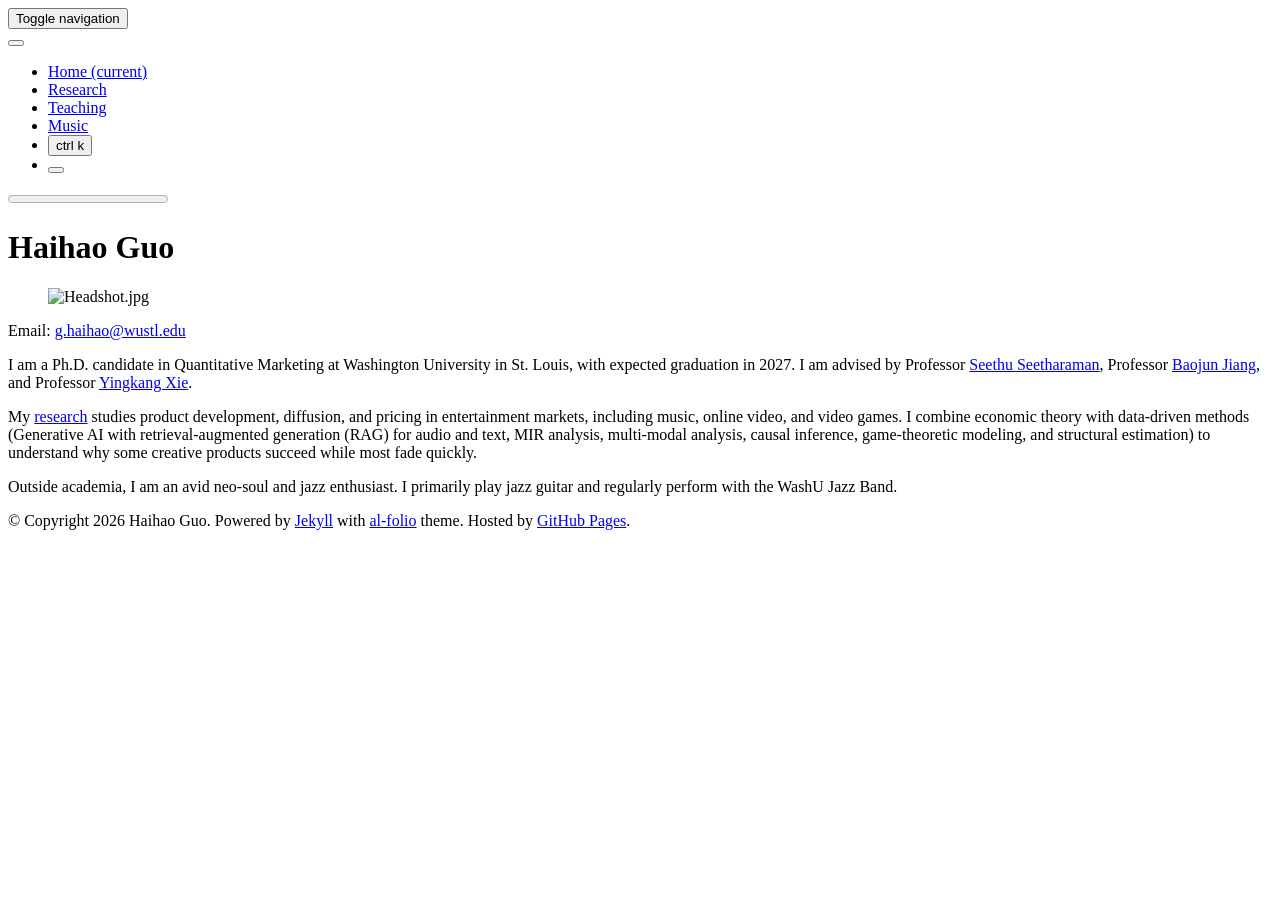
==== index.html @ e0a1bf44 "Deploying to gh-pages from @ guohaihao/guohaihao.github.io@c779a5cbac341d7178c8557d326492c6a7068e05 " ====
<!DOCTYPE html> <html lang="en"> <head> <meta http-equiv="Content-Type" content="text/html; charset=UTF-8"> <meta charset="utf-8"> <meta name="viewport" content="width=device-width, initial-scale=1, shrink-to-fit=no"> <meta http-equiv="X-UA-Compatible" content="IE=edge"> <title> Haihao Guo </title> <meta name="author" content="Haihao Guo"> <meta name="description" content="A simple, whitespace theme for academics. Based on [*folio](https://github.com/bogoli/-folio) design. "> <meta name="keywords" content="jekyll, jekyll-theme, academic-website, portfolio-website"> <meta http-equiv="Content-Security-Policy" content="default-src 'self'; script-src 'self' 'unsafe-inline' https:; style-src 'self' 'unsafe-inline' https:; img-src 'self' data: https:; font-src 'self' data: https:; media-src 'self' https:; frame-src 'self' https:; connect-src 'self' https:;"> <link rel="stylesheet" href="/assets/css/bootstrap.min.css?v=a4b3f509e79c54a512b890d73235ef04"> <link rel="stylesheet" href="https://cdn.jsdelivr.net/npm/mdbootstrap@4.20.0/css/mdb.min.css" integrity="sha256-jpjYvU3G3N6nrrBwXJoVEYI/0zw8htfFnhT9ljN3JJw=" crossorigin="anonymous"> <link defer rel="stylesheet" href="/assets/css/academicons.min.css?v=f0b7046b84e425c55f3463ac249818f5"> <link defer rel="stylesheet" href="/assets/css/scholar-icons.css?v=62b2ac103a88034e6882a5be5f3e2772"> <link defer rel="stylesheet" type="text/css" href="https://fonts.googleapis.com/css?family=Roboto:300,400,500,700|Roboto+Slab:100,300,400,500,700|Material+Icons&amp;display=swap"> <link defer rel="stylesheet" href="/assets/css/jekyll-pygments-themes-github.css?v=591dab5a4e56573bf4ef7fd332894c99" media="" id="highlight_theme_light"> <link rel="shortcut icon" href="data:image/svg+xml,&lt;svg%20xmlns=%22http://www.w3.org/2000/svg%22%20viewBox=%220%200%20100%20100%22&gt;&lt;text%20y=%22.9em%22%20font-size=%2290%22&gt;%F0%9F%A4%96&lt;/text&gt;&lt;/svg&gt;"> <link rel="stylesheet" href="/assets/css/main.css?v=d41d8cd98f00b204e9800998ecf8427e"> <link rel="canonical" href="https://hihowme.github.io/"> <script src="/assets/js/theme.js?v=a7d217dcb2197808b93e7d51e58e0f20"></script> <link defer rel="stylesheet" href="/assets/css/jekyll-pygments-themes-native.css?v=5847e5ed4a4568527aa6cfab446049ca" media="none" id="highlight_theme_dark"> <script>
    initTheme();
  </script> </head> <body class="fixed-top-nav "> <header> <nav id="navbar" class="navbar navbar-light navbar-expand-sm fixed-top" role="navigation"> <div class="container"> <button class="navbar-toggler collapsed ml-auto" type="button" data-toggle="collapse" data-target="#navbarNav" aria-controls="navbarNav" aria-expanded="false" aria-label="Toggle navigation"> <span class="sr-only">Toggle navigation</span> <span class="icon-bar top-bar"></span> <span class="icon-bar middle-bar"></span> <span class="icon-bar bottom-bar"></span> </button> <div class="d-sm-none ml-2"> <button class="light-toggle" title="Change theme" aria-label="Change theme"> <i class="fa-half-sun-moon light-toggle-system"></i> <i class="fa-solid fa-moon light-toggle-dark"></i> <i class="fa-solid fa-sun light-toggle-light"></i> </button> </div> <div class="collapse navbar-collapse text-right" id="navbarNav"> <ul class="navbar-nav ml-auto flex-nowrap"> <li class="nav-item active"> <a class="nav-link" href="/">Home <span class="sr-only">(current)</span> </a> </li> <li class="nav-item "> <a class="nav-link" href="/research/"> Research </a> </li> <li class="nav-item "> <a class="nav-link" href="/teaching/"> Teaching </a> </li> <li class="nav-item "> <a class="nav-link" href="/music/"> Music </a> </li> <li class="nav-item"> <button id="search-toggle" title="Search" onclick="openSearchModal()"> <span class="nav-link">ctrl k <i class="fa-solid fa-magnifying-glass"></i></span> </button> </li> <li class="toggle-container d-none d-sm-block"> <button class="light-toggle" title="Change theme" aria-label="Change theme"> <i class="fa-half-sun-moon light-toggle-system"></i> <i class="fa-solid fa-moon light-toggle-dark"></i> <i class="fa-solid fa-sun light-toggle-light"></i> </button> </li> </ul> </div> </div> </nav> <progress id="progress" value="0"> <div class="progress-container"> <span class="progress-bar"></span> </div> </progress> </header> <div class="container mt-5" role="main"> <div class="post"> <header class="post-header"> <h1 class="post-title"> <span class="font-weight-bold">Haihao Guo</span> </h1> <p class="desc"></p> </header> <article> <div class="profile float-right"> <figure> <picture> <source class="responsive-img-srcset" srcset="/assets/img/Headshot-480.webp 480w,/assets/img/Headshot-800.webp 800w,/assets/img/Headshot-1400.webp 1400w," type="image/webp" sizes="(min-width: 930px) 270.0px, (min-width: 576px) 30vw, 95vw"> <img src="/assets/img/Headshot.jpg?v=ca44d665d39e0c0f13cce71a1f8bf9c5" class="img-fluid z-depth-1 rounded" width="100%" height="auto" alt="Headshot.jpg" loading="eager" onerror="this.onerror=null; $('.responsive-img-srcset').remove();"> </source></picture> </figure> <div class="more-info"> <p>Email: <a href="mailto:g.haihao@wustl.edu">g.haihao@wustl.edu</a></p> </div> </div> <div class="clearfix"> <p>I am a Ph.D. candidate in Quantitative Marketing at Washington University in St. Louis, with expected graduation in 2027. I am advised by Professor <a href="https://olin.washu.edu/faculty/seethu-seetharaman" target="_blank" rel="noopener">Seethu Seetharaman</a>, Professor <a href="https://olin.washu.edu/faculty/baojun-jiang" target="_blank" rel="noopener">Baojun Jiang</a>, and Professor <a href="https://olin.washu.edu/faculty/yingkang-xie" target="_blank" rel="noopener">Yingkang Xie</a>.</p> <p>My <a href="/research/">research</a> studies product development, diffusion, and pricing in entertainment markets, including music, online video, and video games. I combine economic theory with data-driven methods (Generative AI with retrieval-augmented generation (RAG) for audio and text, MIR analysis, multi-modal analysis, causal inference, game-theoretic modeling, and structural estimation) to understand why some creative products succeed while most fade quickly.</p> <p>Outside academia, I am an avid neo-soul and jazz enthusiast. I primarily play jazz guitar and regularly perform with the WashU Jazz Band.</p> </div> </article> </div> </div> <footer class="fixed-bottom" role="contentinfo"> <div class="container mt-0"> © Copyright 2026 Haihao Guo. Powered by <a href="https://jekyllrb.com/" target="_blank" rel="external nofollow noopener">Jekyll</a> with <a href="https://github.com/alshedivat/al-folio" rel="external nofollow noopener" target="_blank">al-folio</a> theme. Hosted by <a href="https://pages.github.com/" target="_blank" rel="external nofollow noopener">GitHub Pages</a>. </div> </footer> <script src="https://cdn.jsdelivr.net/npm/jquery@3.6.0/dist/jquery.min.js" integrity="sha256-/xUj+3OJU5yExlq6GSYGSHk7tPXikynS7ogEvDej/m4=" crossorigin="anonymous"></script> <script src="/assets/js/bootstrap.bundle.min.js"></script> <script src="https://cdn.jsdelivr.net/npm/mdbootstrap@4.20.0/js/mdb.min.js" integrity="sha256-NdbiivsvWt7VYCt6hYNT3h/th9vSTL4EDWeGs5SN3DA=" crossorigin="anonymous"></script> <script defer src="https://cdn.jsdelivr.net/npm/masonry-layout@4.2.2/dist/masonry.pkgd.min.js" integrity="sha256-Nn1q/fx0H7SNLZMQ5Hw5JLaTRZp0yILA/FRexe19VdI=" crossorigin="anonymous"></script> <script defer src="https://cdn.jsdelivr.net/npm/imagesloaded@5.0.0/imagesloaded.pkgd.min.js" integrity="sha256-htrLFfZJ6v5udOG+3kNLINIKh2gvoKqwEhHYfTTMICc=" crossorigin="anonymous"></script> <script defer src="/assets/js/masonry.js?v=a0db7e5d5c70cc3252b3138b0c91dcaf" type="text/javascript"></script> <script defer src="https://cdn.jsdelivr.net/npm/medium-zoom@1.1.0/dist/medium-zoom.min.js" integrity="sha256-ZgMyDAIYDYGxbcpJcfUnYwNevG/xi9OHKaR/8GK+jWc=" crossorigin="anonymous"></script> <script defer src="/assets/js/zoom.js?v=85ddb88934d28b74e78031fd54cf8308"></script> <script src="/assets/js/no_defer.js?v=2781658a0a2b13ed609542042a859126"></script> <script defer src="/assets/js/common.js?v=c15de51d4bb57887caa2c21988d97279"></script> <script defer src="/assets/js/copy_code.js?v=c8a01c11a92744d44b093fc3bda915df" type="text/javascript"></script> <script defer src="/assets/js/jupyter_new_tab.js?v=d9f17b6adc2311cbabd747f4538bb15f"></script> <script async src="https://d1bxh8uas1mnw7.cloudfront.net/assets/embed.js"></script> <script async src="https://badge.dimensions.ai/badge.js"></script> <script defer type="text/javascript" id="MathJax-script" src="https://cdn.jsdelivr.net/npm/mathjax@3.2.2/es5/tex-mml-chtml.js" integrity="sha256-MASABpB4tYktI2Oitl4t+78w/lyA+D7b/s9GEP0JOGI=" crossorigin="anonymous"></script> <script src="/assets/js/mathjax-setup.js?v=a5bb4e6a542c546dd929b24b8b236dfd"></script> <script defer src="https://cdnjs.cloudflare.com/polyfill/v3/polyfill.min.js?features=es6" crossorigin="anonymous"></script> <script defer src="/assets/js/progress-bar.js?v=2f30e0e6801ea8f5036fa66e1ab0a71a" type="text/javascript"></script> <script src="/assets/js/vanilla-back-to-top.min.js?v=f40d453793ff4f64e238e420181a1d17"></script> <script>
    addBackToTop();
  </script> <script type="module" src="/assets/js/search/ninja-keys.min.js?v=a3446f084dcaecc5f75aa1757d087dcf"></script> <ninja-keys hidebreadcrumbs noautoloadmdicons placeholder="Type to start searching"></ninja-keys> <script src="/assets/js/search-setup.js?v=6c304f7b1992d4b60f7a07956e52f04a"></script> <script src="/assets/js/search-data.js"></script> <script src="/assets/js/shortcut-key.js?v=ccc841c459bfc0e64c1c2b5acd10df02"></script> </body> </html>
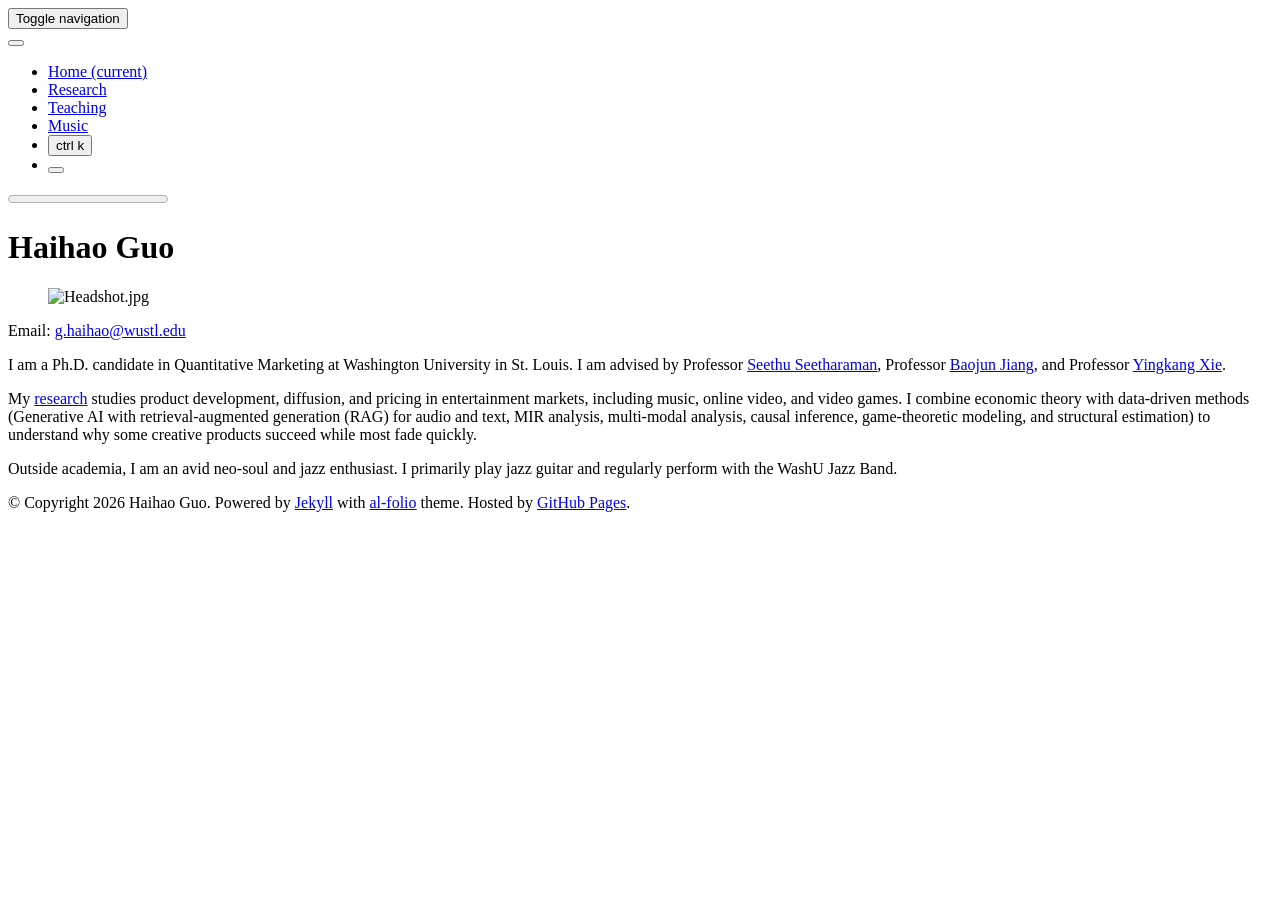
==== commit 6a7848b1: "Deploying to gh-pages from @ guohaihao/guohaihao.github.io@98046c2ab4fcd691c7fff31b2f4754f116d4ae67 " ====
--- a/index.html
+++ b/index.html
@@ -1,5 +1,5 @@
 <!DOCTYPE html> <html lang="en"> <head> <meta http-equiv="Content-Type" content="text/html; charset=UTF-8"> <meta charset="utf-8"> <meta name="viewport" content="width=device-width, initial-scale=1, shrink-to-fit=no"> <meta http-equiv="X-UA-Compatible" content="IE=edge"> <title> Haihao Guo </title> <meta name="author" content="Haihao Guo"> <meta name="description" content="A simple, whitespace theme for academics. Based on [*folio](https://github.com/bogoli/-folio) design. "> <meta name="keywords" content="jekyll, jekyll-theme, academic-website, portfolio-website"> <meta http-equiv="Content-Security-Policy" content="default-src 'self'; script-src 'self' 'unsafe-inline' https:; style-src 'self' 'unsafe-inline' https:; img-src 'self' data: https:; font-src 'self' data: https:; media-src 'self' https:; frame-src 'self' https:; connect-src 'self' https:;"> <link rel="stylesheet" href="/assets/css/bootstrap.min.css?v=a4b3f509e79c54a512b890d73235ef04"> <link rel="stylesheet" href="https://cdn.jsdelivr.net/npm/mdbootstrap@4.20.0/css/mdb.min.css" integrity="sha256-jpjYvU3G3N6nrrBwXJoVEYI/0zw8htfFnhT9ljN3JJw=" crossorigin="anonymous"> <link defer rel="stylesheet" href="/assets/css/academicons.min.css?v=f0b7046b84e425c55f3463ac249818f5"> <link defer rel="stylesheet" href="/assets/css/scholar-icons.css?v=62b2ac103a88034e6882a5be5f3e2772"> <link defer rel="stylesheet" type="text/css" href="https://fonts.googleapis.com/css?family=Roboto:300,400,500,700|Roboto+Slab:100,300,400,500,700|Material+Icons&amp;display=swap"> <link defer rel="stylesheet" href="/assets/css/jekyll-pygments-themes-github.css?v=591dab5a4e56573bf4ef7fd332894c99" media="" id="highlight_theme_light"> <link rel="shortcut icon" href="data:image/svg+xml,&lt;svg%20xmlns=%22http://www.w3.org/2000/svg%22%20viewBox=%220%200%20100%20100%22&gt;&lt;text%20y=%22.9em%22%20font-size=%2290%22&gt;%F0%9F%A4%96&lt;/text&gt;&lt;/svg&gt;"> <link rel="stylesheet" href="/assets/css/main.css?v=d41d8cd98f00b204e9800998ecf8427e"> <link rel="canonical" href="https://hihowme.github.io/"> <script src="/assets/js/theme.js?v=a7d217dcb2197808b93e7d51e58e0f20"></script> <link defer rel="stylesheet" href="/assets/css/jekyll-pygments-themes-native.css?v=5847e5ed4a4568527aa6cfab446049ca" media="none" id="highlight_theme_dark"> <script>
     initTheme();
-  </script> </head> <body class="fixed-top-nav "> <header> <nav id="navbar" class="navbar navbar-light navbar-expand-sm fixed-top" role="navigation"> <div class="container"> <button class="navbar-toggler collapsed ml-auto" type="button" data-toggle="collapse" data-target="#navbarNav" aria-controls="navbarNav" aria-expanded="false" aria-label="Toggle navigation"> <span class="sr-only">Toggle navigation</span> <span class="icon-bar top-bar"></span> <span class="icon-bar middle-bar"></span> <span class="icon-bar bottom-bar"></span> </button> <div class="d-sm-none ml-2"> <button class="light-toggle" title="Change theme" aria-label="Change theme"> <i class="fa-half-sun-moon light-toggle-system"></i> <i class="fa-solid fa-moon light-toggle-dark"></i> <i class="fa-solid fa-sun light-toggle-light"></i> </button> </div> <div class="collapse navbar-collapse text-right" id="navbarNav"> <ul class="navbar-nav ml-auto flex-nowrap"> <li class="nav-item active"> <a class="nav-link" href="/">Home <span class="sr-only">(current)</span> </a> </li> <li class="nav-item "> <a class="nav-link" href="/research/"> Research </a> </li> <li class="nav-item "> <a class="nav-link" href="/teaching/"> Teaching </a> </li> <li class="nav-item "> <a class="nav-link" href="/music/"> Music </a> </li> <li class="nav-item"> <button id="search-toggle" title="Search" onclick="openSearchModal()"> <span class="nav-link">ctrl k <i class="fa-solid fa-magnifying-glass"></i></span> </button> </li> <li class="toggle-container d-none d-sm-block"> <button class="light-toggle" title="Change theme" aria-label="Change theme"> <i class="fa-half-sun-moon light-toggle-system"></i> <i class="fa-solid fa-moon light-toggle-dark"></i> <i class="fa-solid fa-sun light-toggle-light"></i> </button> </li> </ul> </div> </div> </nav> <progress id="progress" value="0"> <div class="progress-container"> <span class="progress-bar"></span> </div> </progress> </header> <div class="container mt-5" role="main"> <div class="post"> <header class="post-header"> <h1 class="post-title"> <span class="font-weight-bold">Haihao Guo</span> </h1> <p class="desc"></p> </header> <article> <div class="profile float-right"> <figure> <picture> <source class="responsive-img-srcset" srcset="/assets/img/Headshot-480.webp 480w,/assets/img/Headshot-800.webp 800w,/assets/img/Headshot-1400.webp 1400w," type="image/webp" sizes="(min-width: 930px) 270.0px, (min-width: 576px) 30vw, 95vw"> <img src="/assets/img/Headshot.jpg?v=ca44d665d39e0c0f13cce71a1f8bf9c5" class="img-fluid z-depth-1 rounded" width="100%" height="auto" alt="Headshot.jpg" loading="eager" onerror="this.onerror=null; $('.responsive-img-srcset').remove();"> </source></picture> </figure> <div class="more-info"> <p>Email: <a href="mailto:g.haihao@wustl.edu">g.haihao@wustl.edu</a></p> </div> </div> <div class="clearfix"> <p>I am a Ph.D. candidate in Quantitative Marketing at Washington University in St. Louis, with expected graduation in 2027. I am advised by Professor <a href="https://olin.washu.edu/faculty/seethu-seetharaman" target="_blank" rel="noopener">Seethu Seetharaman</a>, Professor <a href="https://olin.washu.edu/faculty/baojun-jiang" target="_blank" rel="noopener">Baojun Jiang</a>, and Professor <a href="https://olin.washu.edu/faculty/yingkang-xie" target="_blank" rel="noopener">Yingkang Xie</a>.</p> <p>My <a href="/research/">research</a> studies product development, diffusion, and pricing in entertainment markets, including music, online video, and video games. I combine economic theory with data-driven methods (Generative AI with retrieval-augmented generation (RAG) for audio and text, MIR analysis, multi-modal analysis, causal inference, game-theoretic modeling, and structural estimation) to understand why some creative products succeed while most fade quickly.</p> <p>Outside academia, I am an avid neo-soul and jazz enthusiast. I primarily play jazz guitar and regularly perform with the WashU Jazz Band.</p> </div> </article> </div> </div> <footer class="fixed-bottom" role="contentinfo"> <div class="container mt-0"> © Copyright 2026 Haihao Guo. Powered by <a href="https://jekyllrb.com/" target="_blank" rel="external nofollow noopener">Jekyll</a> with <a href="https://github.com/alshedivat/al-folio" rel="external nofollow noopener" target="_blank">al-folio</a> theme. Hosted by <a href="https://pages.github.com/" target="_blank" rel="external nofollow noopener">GitHub Pages</a>. </div> </footer> <script src="https://cdn.jsdelivr.net/npm/jquery@3.6.0/dist/jquery.min.js" integrity="sha256-/xUj+3OJU5yExlq6GSYGSHk7tPXikynS7ogEvDej/m4=" crossorigin="anonymous"></script> <script src="/assets/js/bootstrap.bundle.min.js"></script> <script src="https://cdn.jsdelivr.net/npm/mdbootstrap@4.20.0/js/mdb.min.js" integrity="sha256-NdbiivsvWt7VYCt6hYNT3h/th9vSTL4EDWeGs5SN3DA=" crossorigin="anonymous"></script> <script defer src="https://cdn.jsdelivr.net/npm/masonry-layout@4.2.2/dist/masonry.pkgd.min.js" integrity="sha256-Nn1q/fx0H7SNLZMQ5Hw5JLaTRZp0yILA/FRexe19VdI=" crossorigin="anonymous"></script> <script defer src="https://cdn.jsdelivr.net/npm/imagesloaded@5.0.0/imagesloaded.pkgd.min.js" integrity="sha256-htrLFfZJ6v5udOG+3kNLINIKh2gvoKqwEhHYfTTMICc=" crossorigin="anonymous"></script> <script defer src="/assets/js/masonry.js?v=a0db7e5d5c70cc3252b3138b0c91dcaf" type="text/javascript"></script> <script defer src="https://cdn.jsdelivr.net/npm/medium-zoom@1.1.0/dist/medium-zoom.min.js" integrity="sha256-ZgMyDAIYDYGxbcpJcfUnYwNevG/xi9OHKaR/8GK+jWc=" crossorigin="anonymous"></script> <script defer src="/assets/js/zoom.js?v=85ddb88934d28b74e78031fd54cf8308"></script> <script src="/assets/js/no_defer.js?v=2781658a0a2b13ed609542042a859126"></script> <script defer src="/assets/js/common.js?v=c15de51d4bb57887caa2c21988d97279"></script> <script defer src="/assets/js/copy_code.js?v=c8a01c11a92744d44b093fc3bda915df" type="text/javascript"></script> <script defer src="/assets/js/jupyter_new_tab.js?v=d9f17b6adc2311cbabd747f4538bb15f"></script> <script async src="https://d1bxh8uas1mnw7.cloudfront.net/assets/embed.js"></script> <script async src="https://badge.dimensions.ai/badge.js"></script> <script defer type="text/javascript" id="MathJax-script" src="https://cdn.jsdelivr.net/npm/mathjax@3.2.2/es5/tex-mml-chtml.js" integrity="sha256-MASABpB4tYktI2Oitl4t+78w/lyA+D7b/s9GEP0JOGI=" crossorigin="anonymous"></script> <script src="/assets/js/mathjax-setup.js?v=a5bb4e6a542c546dd929b24b8b236dfd"></script> <script defer src="https://cdnjs.cloudflare.com/polyfill/v3/polyfill.min.js?features=es6" crossorigin="anonymous"></script> <script defer src="/assets/js/progress-bar.js?v=2f30e0e6801ea8f5036fa66e1ab0a71a" type="text/javascript"></script> <script src="/assets/js/vanilla-back-to-top.min.js?v=f40d453793ff4f64e238e420181a1d17"></script> <script>
+  </script> </head> <body class="fixed-top-nav "> <header> <nav id="navbar" class="navbar navbar-light navbar-expand-sm fixed-top" role="navigation"> <div class="container"> <button class="navbar-toggler collapsed ml-auto" type="button" data-toggle="collapse" data-target="#navbarNav" aria-controls="navbarNav" aria-expanded="false" aria-label="Toggle navigation"> <span class="sr-only">Toggle navigation</span> <span class="icon-bar top-bar"></span> <span class="icon-bar middle-bar"></span> <span class="icon-bar bottom-bar"></span> </button> <div class="d-sm-none ml-2"> <button class="light-toggle" title="Change theme" aria-label="Change theme"> <i class="fa-half-sun-moon light-toggle-system"></i> <i class="fa-solid fa-moon light-toggle-dark"></i> <i class="fa-solid fa-sun light-toggle-light"></i> </button> </div> <div class="collapse navbar-collapse text-right" id="navbarNav"> <ul class="navbar-nav ml-auto flex-nowrap"> <li class="nav-item active"> <a class="nav-link" href="/">Home <span class="sr-only">(current)</span> </a> </li> <li class="nav-item "> <a class="nav-link" href="/research/"> Research </a> </li> <li class="nav-item "> <a class="nav-link" href="/teaching/"> Teaching </a> </li> <li class="nav-item "> <a class="nav-link" href="/music/"> Music </a> </li> <li class="nav-item"> <button id="search-toggle" title="Search" onclick="openSearchModal()"> <span class="nav-link">ctrl k <i class="fa-solid fa-magnifying-glass"></i></span> </button> </li> <li class="toggle-container d-none d-sm-block"> <button class="light-toggle" title="Change theme" aria-label="Change theme"> <i class="fa-half-sun-moon light-toggle-system"></i> <i class="fa-solid fa-moon light-toggle-dark"></i> <i class="fa-solid fa-sun light-toggle-light"></i> </button> </li> </ul> </div> </div> </nav> <progress id="progress" value="0"> <div class="progress-container"> <span class="progress-bar"></span> </div> </progress> </header> <div class="container mt-5" role="main"> <div class="post"> <header class="post-header"> <h1 class="post-title"> <span class="font-weight-bold">Haihao Guo</span> </h1> <p class="desc"></p> </header> <article> <div class="profile float-right"> <figure> <picture> <source class="responsive-img-srcset" srcset="/assets/img/Headshot-480.webp 480w,/assets/img/Headshot-800.webp 800w,/assets/img/Headshot-1400.webp 1400w," type="image/webp" sizes="(min-width: 930px) 270.0px, (min-width: 576px) 30vw, 95vw"> <img src="/assets/img/Headshot.jpg?v=ca44d665d39e0c0f13cce71a1f8bf9c5" class="img-fluid z-depth-1 rounded" width="100%" height="auto" alt="Headshot.jpg" loading="eager" onerror="this.onerror=null; $('.responsive-img-srcset').remove();"> </source></picture> </figure> <div class="more-info"> <p>Email: <a href="mailto:g.haihao@wustl.edu">g.haihao@wustl.edu</a></p> </div> </div> <div class="clearfix"> <p>I am a Ph.D. candidate in Quantitative Marketing at Washington University in St. Louis. I am advised by Professor <a href="https://olin.washu.edu/faculty/seethu-seetharaman" target="_blank" rel="noopener">Seethu Seetharaman</a>, Professor <a href="https://olin.washu.edu/faculty/baojun-jiang" target="_blank" rel="noopener">Baojun Jiang</a>, and Professor <a href="https://olin.washu.edu/faculty/yingkang-xie" target="_blank" rel="noopener">Yingkang Xie</a>.</p> <p>My <a href="/research/">research</a> studies product development, diffusion, and pricing in entertainment markets, including music, online video, and video games. I combine economic theory with data-driven methods (Generative AI with retrieval-augmented generation (RAG) for audio and text, MIR analysis, multi-modal analysis, causal inference, game-theoretic modeling, and structural estimation) to understand why some creative products succeed while most fade quickly.</p> <p>Outside academia, I am an avid neo-soul and jazz enthusiast. I primarily play jazz guitar and regularly perform with the WashU Jazz Band.</p> </div> </article> </div> </div> <footer class="fixed-bottom" role="contentinfo"> <div class="container mt-0"> © Copyright 2026 Haihao Guo. Powered by <a href="https://jekyllrb.com/" target="_blank" rel="external nofollow noopener">Jekyll</a> with <a href="https://github.com/alshedivat/al-folio" rel="external nofollow noopener" target="_blank">al-folio</a> theme. Hosted by <a href="https://pages.github.com/" target="_blank" rel="external nofollow noopener">GitHub Pages</a>. </div> </footer> <script src="https://cdn.jsdelivr.net/npm/jquery@3.6.0/dist/jquery.min.js" integrity="sha256-/xUj+3OJU5yExlq6GSYGSHk7tPXikynS7ogEvDej/m4=" crossorigin="anonymous"></script> <script src="/assets/js/bootstrap.bundle.min.js"></script> <script src="https://cdn.jsdelivr.net/npm/mdbootstrap@4.20.0/js/mdb.min.js" integrity="sha256-NdbiivsvWt7VYCt6hYNT3h/th9vSTL4EDWeGs5SN3DA=" crossorigin="anonymous"></script> <script defer src="https://cdn.jsdelivr.net/npm/masonry-layout@4.2.2/dist/masonry.pkgd.min.js" integrity="sha256-Nn1q/fx0H7SNLZMQ5Hw5JLaTRZp0yILA/FRexe19VdI=" crossorigin="anonymous"></script> <script defer src="https://cdn.jsdelivr.net/npm/imagesloaded@5.0.0/imagesloaded.pkgd.min.js" integrity="sha256-htrLFfZJ6v5udOG+3kNLINIKh2gvoKqwEhHYfTTMICc=" crossorigin="anonymous"></script> <script defer src="/assets/js/masonry.js?v=a0db7e5d5c70cc3252b3138b0c91dcaf" type="text/javascript"></script> <script defer src="https://cdn.jsdelivr.net/npm/medium-zoom@1.1.0/dist/medium-zoom.min.js" integrity="sha256-ZgMyDAIYDYGxbcpJcfUnYwNevG/xi9OHKaR/8GK+jWc=" crossorigin="anonymous"></script> <script defer src="/assets/js/zoom.js?v=85ddb88934d28b74e78031fd54cf8308"></script> <script src="/assets/js/no_defer.js?v=2781658a0a2b13ed609542042a859126"></script> <script defer src="/assets/js/common.js?v=c15de51d4bb57887caa2c21988d97279"></script> <script defer src="/assets/js/copy_code.js?v=c8a01c11a92744d44b093fc3bda915df" type="text/javascript"></script> <script defer src="/assets/js/jupyter_new_tab.js?v=d9f17b6adc2311cbabd747f4538bb15f"></script> <script async src="https://d1bxh8uas1mnw7.cloudfront.net/assets/embed.js"></script> <script async src="https://badge.dimensions.ai/badge.js"></script> <script defer type="text/javascript" id="MathJax-script" src="https://cdn.jsdelivr.net/npm/mathjax@3.2.2/es5/tex-mml-chtml.js" integrity="sha256-MASABpB4tYktI2Oitl4t+78w/lyA+D7b/s9GEP0JOGI=" crossorigin="anonymous"></script> <script src="/assets/js/mathjax-setup.js?v=a5bb4e6a542c546dd929b24b8b236dfd"></script> <script defer src="https://cdnjs.cloudflare.com/polyfill/v3/polyfill.min.js?features=es6" crossorigin="anonymous"></script> <script defer src="/assets/js/progress-bar.js?v=2f30e0e6801ea8f5036fa66e1ab0a71a" type="text/javascript"></script> <script src="/assets/js/vanilla-back-to-top.min.js?v=f40d453793ff4f64e238e420181a1d17"></script> <script>
     addBackToTop();
   </script> <script type="module" src="/assets/js/search/ninja-keys.min.js?v=a3446f084dcaecc5f75aa1757d087dcf"></script> <ninja-keys hidebreadcrumbs noautoloadmdicons placeholder="Type to start searching"></ninja-keys> <script src="/assets/js/search-setup.js?v=6c304f7b1992d4b60f7a07956e52f04a"></script> <script src="/assets/js/search-data.js"></script> <script src="/assets/js/shortcut-key.js?v=ccc841c459bfc0e64c1c2b5acd10df02"></script> </body> </html>
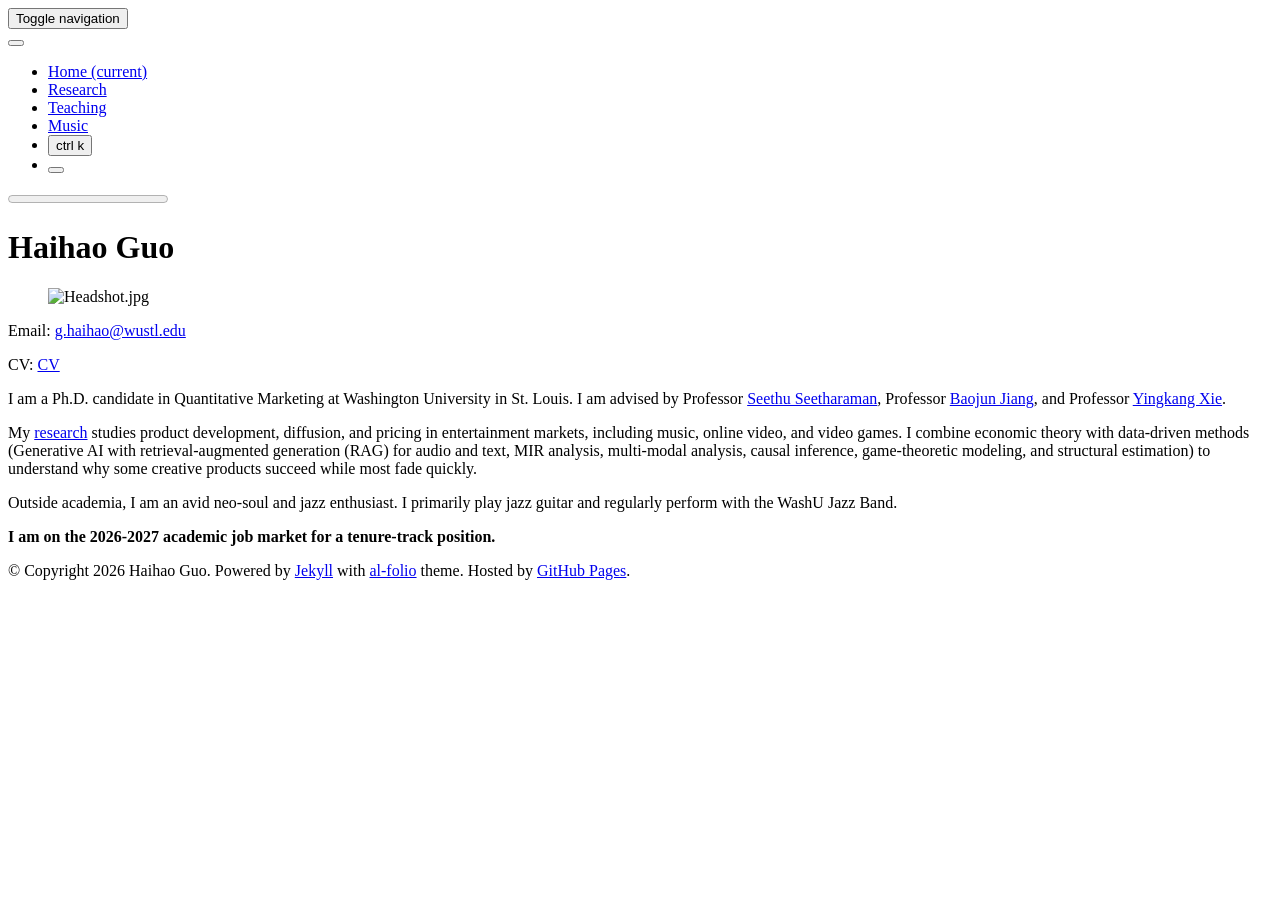
==== commit 8b4773be: "Deploying to gh-pages from @ guohaihao/guohaihao.github.io@3e292ca913aebbdde3612b37c193c11519bf58fc " ====
--- a/index.html
+++ b/index.html
@@ -1,5 +1,5 @@
 <!DOCTYPE html> <html lang="en"> <head> <meta http-equiv="Content-Type" content="text/html; charset=UTF-8"> <meta charset="utf-8"> <meta name="viewport" content="width=device-width, initial-scale=1, shrink-to-fit=no"> <meta http-equiv="X-UA-Compatible" content="IE=edge"> <title> Haihao Guo </title> <meta name="author" content="Haihao Guo"> <meta name="description" content="A simple, whitespace theme for academics. Based on [*folio](https://github.com/bogoli/-folio) design. "> <meta name="keywords" content="jekyll, jekyll-theme, academic-website, portfolio-website"> <meta http-equiv="Content-Security-Policy" content="default-src 'self'; script-src 'self' 'unsafe-inline' https:; style-src 'self' 'unsafe-inline' https:; img-src 'self' data: https:; font-src 'self' data: https:; media-src 'self' https:; frame-src 'self' https:; connect-src 'self' https:;"> <link rel="stylesheet" href="/assets/css/bootstrap.min.css?v=a4b3f509e79c54a512b890d73235ef04"> <link rel="stylesheet" href="https://cdn.jsdelivr.net/npm/mdbootstrap@4.20.0/css/mdb.min.css" integrity="sha256-jpjYvU3G3N6nrrBwXJoVEYI/0zw8htfFnhT9ljN3JJw=" crossorigin="anonymous"> <link defer rel="stylesheet" href="/assets/css/academicons.min.css?v=f0b7046b84e425c55f3463ac249818f5"> <link defer rel="stylesheet" href="/assets/css/scholar-icons.css?v=62b2ac103a88034e6882a5be5f3e2772"> <link defer rel="stylesheet" type="text/css" href="https://fonts.googleapis.com/css?family=Roboto:300,400,500,700|Roboto+Slab:100,300,400,500,700|Material+Icons&amp;display=swap"> <link defer rel="stylesheet" href="/assets/css/jekyll-pygments-themes-github.css?v=591dab5a4e56573bf4ef7fd332894c99" media="" id="highlight_theme_light"> <link rel="shortcut icon" href="data:image/svg+xml,&lt;svg%20xmlns=%22http://www.w3.org/2000/svg%22%20viewBox=%220%200%20100%20100%22&gt;&lt;text%20y=%22.9em%22%20font-size=%2290%22&gt;%F0%9F%A4%96&lt;/text&gt;&lt;/svg&gt;"> <link rel="stylesheet" href="/assets/css/main.css?v=d41d8cd98f00b204e9800998ecf8427e"> <link rel="canonical" href="https://hihowme.github.io/"> <script src="/assets/js/theme.js?v=a7d217dcb2197808b93e7d51e58e0f20"></script> <link defer rel="stylesheet" href="/assets/css/jekyll-pygments-themes-native.css?v=5847e5ed4a4568527aa6cfab446049ca" media="none" id="highlight_theme_dark"> <script>
     initTheme();
-  </script> </head> <body class="fixed-top-nav "> <header> <nav id="navbar" class="navbar navbar-light navbar-expand-sm fixed-top" role="navigation"> <div class="container"> <button class="navbar-toggler collapsed ml-auto" type="button" data-toggle="collapse" data-target="#navbarNav" aria-controls="navbarNav" aria-expanded="false" aria-label="Toggle navigation"> <span class="sr-only">Toggle navigation</span> <span class="icon-bar top-bar"></span> <span class="icon-bar middle-bar"></span> <span class="icon-bar bottom-bar"></span> </button> <div class="d-sm-none ml-2"> <button class="light-toggle" title="Change theme" aria-label="Change theme"> <i class="fa-half-sun-moon light-toggle-system"></i> <i class="fa-solid fa-moon light-toggle-dark"></i> <i class="fa-solid fa-sun light-toggle-light"></i> </button> </div> <div class="collapse navbar-collapse text-right" id="navbarNav"> <ul class="navbar-nav ml-auto flex-nowrap"> <li class="nav-item active"> <a class="nav-link" href="/">Home <span class="sr-only">(current)</span> </a> </li> <li class="nav-item "> <a class="nav-link" href="/research/"> Research </a> </li> <li class="nav-item "> <a class="nav-link" href="/teaching/"> Teaching </a> </li> <li class="nav-item "> <a class="nav-link" href="/music/"> Music </a> </li> <li class="nav-item"> <button id="search-toggle" title="Search" onclick="openSearchModal()"> <span class="nav-link">ctrl k <i class="fa-solid fa-magnifying-glass"></i></span> </button> </li> <li class="toggle-container d-none d-sm-block"> <button class="light-toggle" title="Change theme" aria-label="Change theme"> <i class="fa-half-sun-moon light-toggle-system"></i> <i class="fa-solid fa-moon light-toggle-dark"></i> <i class="fa-solid fa-sun light-toggle-light"></i> </button> </li> </ul> </div> </div> </nav> <progress id="progress" value="0"> <div class="progress-container"> <span class="progress-bar"></span> </div> </progress> </header> <div class="container mt-5" role="main"> <div class="post"> <header class="post-header"> <h1 class="post-title"> <span class="font-weight-bold">Haihao Guo</span> </h1> <p class="desc"></p> </header> <article> <div class="profile float-right"> <figure> <picture> <source class="responsive-img-srcset" srcset="/assets/img/Headshot-480.webp 480w,/assets/img/Headshot-800.webp 800w,/assets/img/Headshot-1400.webp 1400w," type="image/webp" sizes="(min-width: 930px) 270.0px, (min-width: 576px) 30vw, 95vw"> <img src="/assets/img/Headshot.jpg?v=ca44d665d39e0c0f13cce71a1f8bf9c5" class="img-fluid z-depth-1 rounded" width="100%" height="auto" alt="Headshot.jpg" loading="eager" onerror="this.onerror=null; $('.responsive-img-srcset').remove();"> </source></picture> </figure> <div class="more-info"> <p>Email: <a href="mailto:g.haihao@wustl.edu">g.haihao@wustl.edu</a></p> </div> </div> <div class="clearfix"> <p>I am a Ph.D. candidate in Quantitative Marketing at Washington University in St. Louis. I am advised by Professor <a href="https://olin.washu.edu/faculty/seethu-seetharaman" target="_blank" rel="noopener">Seethu Seetharaman</a>, Professor <a href="https://olin.washu.edu/faculty/baojun-jiang" target="_blank" rel="noopener">Baojun Jiang</a>, and Professor <a href="https://olin.washu.edu/faculty/yingkang-xie" target="_blank" rel="noopener">Yingkang Xie</a>.</p> <p>My <a href="/research/">research</a> studies product development, diffusion, and pricing in entertainment markets, including music, online video, and video games. I combine economic theory with data-driven methods (Generative AI with retrieval-augmented generation (RAG) for audio and text, MIR analysis, multi-modal analysis, causal inference, game-theoretic modeling, and structural estimation) to understand why some creative products succeed while most fade quickly.</p> <p>Outside academia, I am an avid neo-soul and jazz enthusiast. I primarily play jazz guitar and regularly perform with the WashU Jazz Band.</p> </div> </article> </div> </div> <footer class="fixed-bottom" role="contentinfo"> <div class="container mt-0"> © Copyright 2026 Haihao Guo. Powered by <a href="https://jekyllrb.com/" target="_blank" rel="external nofollow noopener">Jekyll</a> with <a href="https://github.com/alshedivat/al-folio" rel="external nofollow noopener" target="_blank">al-folio</a> theme. Hosted by <a href="https://pages.github.com/" target="_blank" rel="external nofollow noopener">GitHub Pages</a>. </div> </footer> <script src="https://cdn.jsdelivr.net/npm/jquery@3.6.0/dist/jquery.min.js" integrity="sha256-/xUj+3OJU5yExlq6GSYGSHk7tPXikynS7ogEvDej/m4=" crossorigin="anonymous"></script> <script src="/assets/js/bootstrap.bundle.min.js"></script> <script src="https://cdn.jsdelivr.net/npm/mdbootstrap@4.20.0/js/mdb.min.js" integrity="sha256-NdbiivsvWt7VYCt6hYNT3h/th9vSTL4EDWeGs5SN3DA=" crossorigin="anonymous"></script> <script defer src="https://cdn.jsdelivr.net/npm/masonry-layout@4.2.2/dist/masonry.pkgd.min.js" integrity="sha256-Nn1q/fx0H7SNLZMQ5Hw5JLaTRZp0yILA/FRexe19VdI=" crossorigin="anonymous"></script> <script defer src="https://cdn.jsdelivr.net/npm/imagesloaded@5.0.0/imagesloaded.pkgd.min.js" integrity="sha256-htrLFfZJ6v5udOG+3kNLINIKh2gvoKqwEhHYfTTMICc=" crossorigin="anonymous"></script> <script defer src="/assets/js/masonry.js?v=a0db7e5d5c70cc3252b3138b0c91dcaf" type="text/javascript"></script> <script defer src="https://cdn.jsdelivr.net/npm/medium-zoom@1.1.0/dist/medium-zoom.min.js" integrity="sha256-ZgMyDAIYDYGxbcpJcfUnYwNevG/xi9OHKaR/8GK+jWc=" crossorigin="anonymous"></script> <script defer src="/assets/js/zoom.js?v=85ddb88934d28b74e78031fd54cf8308"></script> <script src="/assets/js/no_defer.js?v=2781658a0a2b13ed609542042a859126"></script> <script defer src="/assets/js/common.js?v=c15de51d4bb57887caa2c21988d97279"></script> <script defer src="/assets/js/copy_code.js?v=c8a01c11a92744d44b093fc3bda915df" type="text/javascript"></script> <script defer src="/assets/js/jupyter_new_tab.js?v=d9f17b6adc2311cbabd747f4538bb15f"></script> <script async src="https://d1bxh8uas1mnw7.cloudfront.net/assets/embed.js"></script> <script async src="https://badge.dimensions.ai/badge.js"></script> <script defer type="text/javascript" id="MathJax-script" src="https://cdn.jsdelivr.net/npm/mathjax@3.2.2/es5/tex-mml-chtml.js" integrity="sha256-MASABpB4tYktI2Oitl4t+78w/lyA+D7b/s9GEP0JOGI=" crossorigin="anonymous"></script> <script src="/assets/js/mathjax-setup.js?v=a5bb4e6a542c546dd929b24b8b236dfd"></script> <script defer src="https://cdnjs.cloudflare.com/polyfill/v3/polyfill.min.js?features=es6" crossorigin="anonymous"></script> <script defer src="/assets/js/progress-bar.js?v=2f30e0e6801ea8f5036fa66e1ab0a71a" type="text/javascript"></script> <script src="/assets/js/vanilla-back-to-top.min.js?v=f40d453793ff4f64e238e420181a1d17"></script> <script>
+  </script> </head> <body class="fixed-top-nav "> <header> <nav id="navbar" class="navbar navbar-light navbar-expand-sm fixed-top" role="navigation"> <div class="container"> <button class="navbar-toggler collapsed ml-auto" type="button" data-toggle="collapse" data-target="#navbarNav" aria-controls="navbarNav" aria-expanded="false" aria-label="Toggle navigation"> <span class="sr-only">Toggle navigation</span> <span class="icon-bar top-bar"></span> <span class="icon-bar middle-bar"></span> <span class="icon-bar bottom-bar"></span> </button> <div class="d-sm-none ml-2"> <button class="light-toggle" title="Change theme" aria-label="Change theme"> <i class="fa-half-sun-moon light-toggle-system"></i> <i class="fa-solid fa-moon light-toggle-dark"></i> <i class="fa-solid fa-sun light-toggle-light"></i> </button> </div> <div class="collapse navbar-collapse text-right" id="navbarNav"> <ul class="navbar-nav ml-auto flex-nowrap"> <li class="nav-item active"> <a class="nav-link" href="/">Home <span class="sr-only">(current)</span> </a> </li> <li class="nav-item "> <a class="nav-link" href="/research/"> Research </a> </li> <li class="nav-item "> <a class="nav-link" href="/teaching/"> Teaching </a> </li> <li class="nav-item "> <a class="nav-link" href="/music/"> Music </a> </li> <li class="nav-item"> <button id="search-toggle" title="Search" onclick="openSearchModal()"> <span class="nav-link">ctrl k <i class="fa-solid fa-magnifying-glass"></i></span> </button> </li> <li class="toggle-container d-none d-sm-block"> <button class="light-toggle" title="Change theme" aria-label="Change theme"> <i class="fa-half-sun-moon light-toggle-system"></i> <i class="fa-solid fa-moon light-toggle-dark"></i> <i class="fa-solid fa-sun light-toggle-light"></i> </button> </li> </ul> </div> </div> </nav> <progress id="progress" value="0"> <div class="progress-container"> <span class="progress-bar"></span> </div> </progress> </header> <div class="container mt-5" role="main"> <div class="post"> <header class="post-header"> <h1 class="post-title"> <span class="font-weight-bold">Haihao Guo</span> </h1> <p class="desc"></p> </header> <article> <div class="profile float-right"> <figure> <picture> <source class="responsive-img-srcset" srcset="/assets/img/Headshot-480.webp 480w,/assets/img/Headshot-800.webp 800w,/assets/img/Headshot-1400.webp 1400w," type="image/webp" sizes="(min-width: 930px) 270.0px, (min-width: 576px) 30vw, 95vw"> <img src="/assets/img/Headshot.jpg?v=ca44d665d39e0c0f13cce71a1f8bf9c5" class="img-fluid z-depth-1 rounded" width="100%" height="auto" alt="Headshot.jpg" loading="eager" onerror="this.onerror=null; $('.responsive-img-srcset').remove();"> </source></picture> </figure> <div class="more-info"> <p>Email: <a href="mailto:g.haihao@wustl.edu">g.haihao@wustl.edu</a></p> <p>CV: <a href="https://wustl.box.com/s/pcvlfb2qz6xsujld4b0alsdeaozdvq6h" target="_blank" rel="noopener">CV</a></p> </div> </div> <div class="clearfix"> <p>I am a Ph.D. candidate in Quantitative Marketing at Washington University in St. Louis. I am advised by Professor <a href="https://olin.washu.edu/faculty/seethu-seetharaman" target="_blank" rel="noopener">Seethu Seetharaman</a>, Professor <a href="https://olin.washu.edu/faculty/baojun-jiang" target="_blank" rel="noopener">Baojun Jiang</a>, and Professor <a href="https://olin.washu.edu/faculty/yingkang-xie" target="_blank" rel="noopener">Yingkang Xie</a>.</p> <p>My <a href="/research/">research</a> studies product development, diffusion, and pricing in entertainment markets, including music, online video, and video games. I combine economic theory with data-driven methods (Generative AI with retrieval-augmented generation (RAG) for audio and text, MIR analysis, multi-modal analysis, causal inference, game-theoretic modeling, and structural estimation) to understand why some creative products succeed while most fade quickly.</p> <p>Outside academia, I am an avid neo-soul and jazz enthusiast. I primarily play jazz guitar and regularly perform with the WashU Jazz Band.</p> <p><strong>I am on the 2026-2027 academic job market for a tenure-track position.</strong></p> </div> </article> </div> </div> <footer class="fixed-bottom" role="contentinfo"> <div class="container mt-0"> © Copyright 2026 Haihao Guo. Powered by <a href="https://jekyllrb.com/" target="_blank" rel="external nofollow noopener">Jekyll</a> with <a href="https://github.com/alshedivat/al-folio" rel="external nofollow noopener" target="_blank">al-folio</a> theme. Hosted by <a href="https://pages.github.com/" target="_blank" rel="external nofollow noopener">GitHub Pages</a>. </div> </footer> <script src="https://cdn.jsdelivr.net/npm/jquery@3.6.0/dist/jquery.min.js" integrity="sha256-/xUj+3OJU5yExlq6GSYGSHk7tPXikynS7ogEvDej/m4=" crossorigin="anonymous"></script> <script src="/assets/js/bootstrap.bundle.min.js"></script> <script src="https://cdn.jsdelivr.net/npm/mdbootstrap@4.20.0/js/mdb.min.js" integrity="sha256-NdbiivsvWt7VYCt6hYNT3h/th9vSTL4EDWeGs5SN3DA=" crossorigin="anonymous"></script> <script defer src="https://cdn.jsdelivr.net/npm/masonry-layout@4.2.2/dist/masonry.pkgd.min.js" integrity="sha256-Nn1q/fx0H7SNLZMQ5Hw5JLaTRZp0yILA/FRexe19VdI=" crossorigin="anonymous"></script> <script defer src="https://cdn.jsdelivr.net/npm/imagesloaded@5.0.0/imagesloaded.pkgd.min.js" integrity="sha256-htrLFfZJ6v5udOG+3kNLINIKh2gvoKqwEhHYfTTMICc=" crossorigin="anonymous"></script> <script defer src="/assets/js/masonry.js?v=a0db7e5d5c70cc3252b3138b0c91dcaf" type="text/javascript"></script> <script defer src="https://cdn.jsdelivr.net/npm/medium-zoom@1.1.0/dist/medium-zoom.min.js" integrity="sha256-ZgMyDAIYDYGxbcpJcfUnYwNevG/xi9OHKaR/8GK+jWc=" crossorigin="anonymous"></script> <script defer src="/assets/js/zoom.js?v=85ddb88934d28b74e78031fd54cf8308"></script> <script src="/assets/js/no_defer.js?v=2781658a0a2b13ed609542042a859126"></script> <script defer src="/assets/js/common.js?v=c15de51d4bb57887caa2c21988d97279"></script> <script defer src="/assets/js/copy_code.js?v=c8a01c11a92744d44b093fc3bda915df" type="text/javascript"></script> <script defer src="/assets/js/jupyter_new_tab.js?v=d9f17b6adc2311cbabd747f4538bb15f"></script> <script async src="https://d1bxh8uas1mnw7.cloudfront.net/assets/embed.js"></script> <script async src="https://badge.dimensions.ai/badge.js"></script> <script defer type="text/javascript" id="MathJax-script" src="https://cdn.jsdelivr.net/npm/mathjax@3.2.2/es5/tex-mml-chtml.js" integrity="sha256-MASABpB4tYktI2Oitl4t+78w/lyA+D7b/s9GEP0JOGI=" crossorigin="anonymous"></script> <script src="/assets/js/mathjax-setup.js?v=a5bb4e6a542c546dd929b24b8b236dfd"></script> <script defer src="https://cdnjs.cloudflare.com/polyfill/v3/polyfill.min.js?features=es6" crossorigin="anonymous"></script> <script defer src="/assets/js/progress-bar.js?v=2f30e0e6801ea8f5036fa66e1ab0a71a" type="text/javascript"></script> <script src="/assets/js/vanilla-back-to-top.min.js?v=f40d453793ff4f64e238e420181a1d17"></script> <script>
     addBackToTop();
   </script> <script type="module" src="/assets/js/search/ninja-keys.min.js?v=a3446f084dcaecc5f75aa1757d087dcf"></script> <ninja-keys hidebreadcrumbs noautoloadmdicons placeholder="Type to start searching"></ninja-keys> <script src="/assets/js/search-setup.js?v=6c304f7b1992d4b60f7a07956e52f04a"></script> <script src="/assets/js/search-data.js"></script> <script src="/assets/js/shortcut-key.js?v=ccc841c459bfc0e64c1c2b5acd10df02"></script> </body> </html>
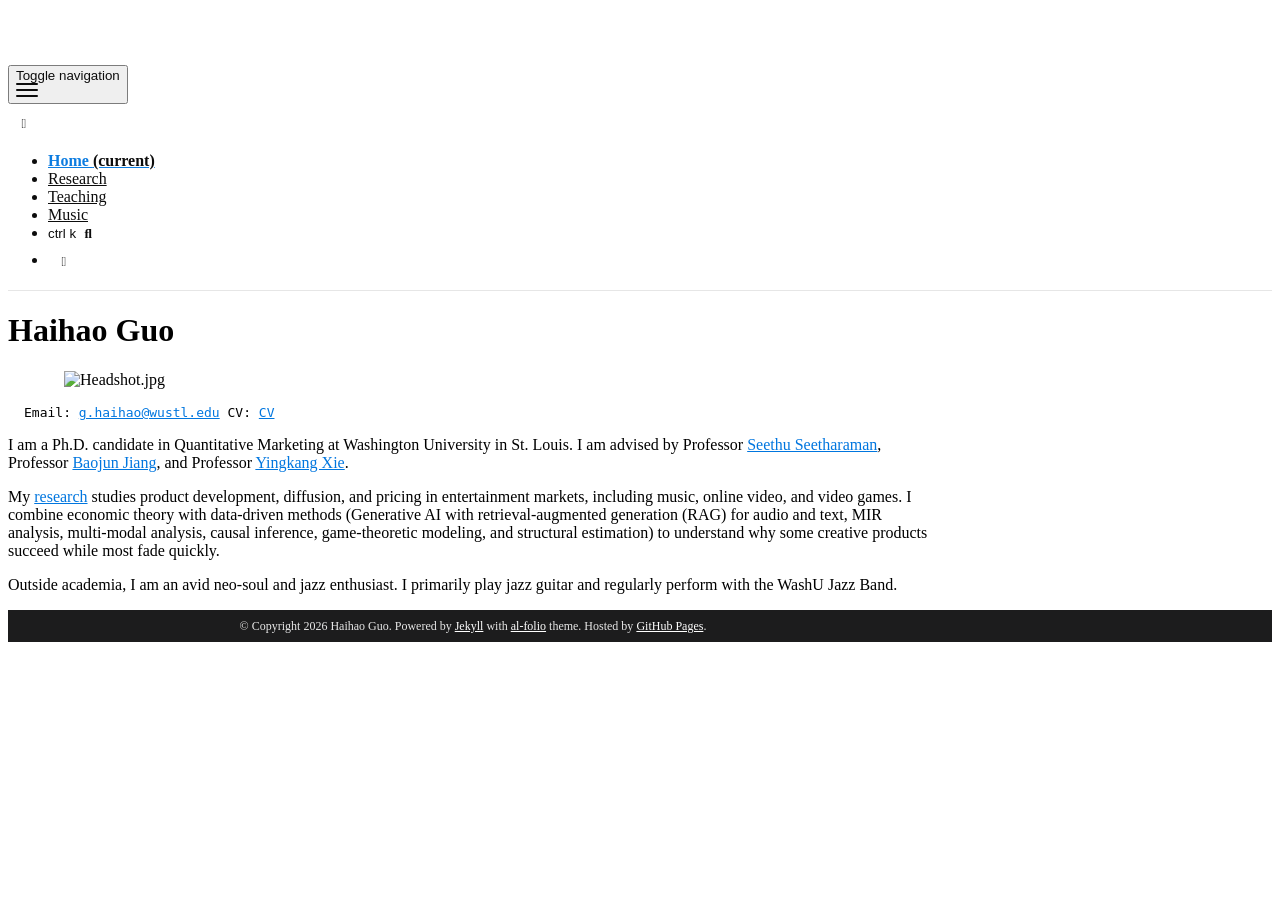
==== commit fc620c6b: "Deploying to gh-pages from @ guohaihao/guohaihao.github.io@5482ece9be5b4ec843c73dbe7bd2e5e8531c2c8b " ====
--- a/index.html
+++ b/index.html
@@ -1,5 +1,5 @@
 <!DOCTYPE html> <html lang="en"> <head> <meta http-equiv="Content-Type" content="text/html; charset=UTF-8"> <meta charset="utf-8"> <meta name="viewport" content="width=device-width, initial-scale=1, shrink-to-fit=no"> <meta http-equiv="X-UA-Compatible" content="IE=edge"> <title> Haihao Guo </title> <meta name="author" content="Haihao Guo"> <meta name="description" content="A simple, whitespace theme for academics. Based on [*folio](https://github.com/bogoli/-folio) design. "> <meta name="keywords" content="jekyll, jekyll-theme, academic-website, portfolio-website"> <meta http-equiv="Content-Security-Policy" content="default-src 'self'; script-src 'self' 'unsafe-inline' https:; style-src 'self' 'unsafe-inline' https:; img-src 'self' data: https:; font-src 'self' data: https:; media-src 'self' https:; frame-src 'self' https:; connect-src 'self' https:;"> <link rel="stylesheet" href="/assets/css/bootstrap.min.css?v=a4b3f509e79c54a512b890d73235ef04"> <link rel="stylesheet" href="https://cdn.jsdelivr.net/npm/mdbootstrap@4.20.0/css/mdb.min.css" integrity="sha256-jpjYvU3G3N6nrrBwXJoVEYI/0zw8htfFnhT9ljN3JJw=" crossorigin="anonymous"> <link defer rel="stylesheet" href="/assets/css/academicons.min.css?v=f0b7046b84e425c55f3463ac249818f5"> <link defer rel="stylesheet" href="/assets/css/scholar-icons.css?v=62b2ac103a88034e6882a5be5f3e2772"> <link defer rel="stylesheet" type="text/css" href="https://fonts.googleapis.com/css?family=Roboto:300,400,500,700|Roboto+Slab:100,300,400,500,700|Material+Icons&amp;display=swap"> <link defer rel="stylesheet" href="/assets/css/jekyll-pygments-themes-github.css?v=591dab5a4e56573bf4ef7fd332894c99" media="" id="highlight_theme_light"> <link rel="shortcut icon" href="data:image/svg+xml,&lt;svg%20xmlns=%22http://www.w3.org/2000/svg%22%20viewBox=%220%200%20100%20100%22&gt;&lt;text%20y=%22.9em%22%20font-size=%2290%22&gt;%F0%9F%A4%96&lt;/text&gt;&lt;/svg&gt;"> <link rel="stylesheet" href="/assets/css/main.css?v=d41d8cd98f00b204e9800998ecf8427e"> <link rel="canonical" href="https://hihowme.github.io/"> <script src="/assets/js/theme.js?v=a7d217dcb2197808b93e7d51e58e0f20"></script> <link defer rel="stylesheet" href="/assets/css/jekyll-pygments-themes-native.css?v=5847e5ed4a4568527aa6cfab446049ca" media="none" id="highlight_theme_dark"> <script>
     initTheme();
-  </script> </head> <body class="fixed-top-nav "> <header> <nav id="navbar" class="navbar navbar-light navbar-expand-sm fixed-top" role="navigation"> <div class="container"> <button class="navbar-toggler collapsed ml-auto" type="button" data-toggle="collapse" data-target="#navbarNav" aria-controls="navbarNav" aria-expanded="false" aria-label="Toggle navigation"> <span class="sr-only">Toggle navigation</span> <span class="icon-bar top-bar"></span> <span class="icon-bar middle-bar"></span> <span class="icon-bar bottom-bar"></span> </button> <div class="d-sm-none ml-2"> <button class="light-toggle" title="Change theme" aria-label="Change theme"> <i class="fa-half-sun-moon light-toggle-system"></i> <i class="fa-solid fa-moon light-toggle-dark"></i> <i class="fa-solid fa-sun light-toggle-light"></i> </button> </div> <div class="collapse navbar-collapse text-right" id="navbarNav"> <ul class="navbar-nav ml-auto flex-nowrap"> <li class="nav-item active"> <a class="nav-link" href="/">Home <span class="sr-only">(current)</span> </a> </li> <li class="nav-item "> <a class="nav-link" href="/research/"> Research </a> </li> <li class="nav-item "> <a class="nav-link" href="/teaching/"> Teaching </a> </li> <li class="nav-item "> <a class="nav-link" href="/music/"> Music </a> </li> <li class="nav-item"> <button id="search-toggle" title="Search" onclick="openSearchModal()"> <span class="nav-link">ctrl k <i class="fa-solid fa-magnifying-glass"></i></span> </button> </li> <li class="toggle-container d-none d-sm-block"> <button class="light-toggle" title="Change theme" aria-label="Change theme"> <i class="fa-half-sun-moon light-toggle-system"></i> <i class="fa-solid fa-moon light-toggle-dark"></i> <i class="fa-solid fa-sun light-toggle-light"></i> </button> </li> </ul> </div> </div> </nav> <progress id="progress" value="0"> <div class="progress-container"> <span class="progress-bar"></span> </div> </progress> </header> <div class="container mt-5" role="main"> <div class="post"> <header class="post-header"> <h1 class="post-title"> <span class="font-weight-bold">Haihao Guo</span> </h1> <p class="desc"></p> </header> <article> <div class="profile float-right"> <figure> <picture> <source class="responsive-img-srcset" srcset="/assets/img/Headshot-480.webp 480w,/assets/img/Headshot-800.webp 800w,/assets/img/Headshot-1400.webp 1400w," type="image/webp" sizes="(min-width: 930px) 270.0px, (min-width: 576px) 30vw, 95vw"> <img src="/assets/img/Headshot.jpg?v=ca44d665d39e0c0f13cce71a1f8bf9c5" class="img-fluid z-depth-1 rounded" width="100%" height="auto" alt="Headshot.jpg" loading="eager" onerror="this.onerror=null; $('.responsive-img-srcset').remove();"> </source></picture> </figure> <div class="more-info"> <p>Email: <a href="mailto:g.haihao@wustl.edu">g.haihao@wustl.edu</a></p> <p>CV: <a href="https://wustl.box.com/s/pcvlfb2qz6xsujld4b0alsdeaozdvq6h" target="_blank" rel="noopener">CV</a></p> </div> </div> <div class="clearfix"> <p>I am a Ph.D. candidate in Quantitative Marketing at Washington University in St. Louis. I am advised by Professor <a href="https://olin.washu.edu/faculty/seethu-seetharaman" target="_blank" rel="noopener">Seethu Seetharaman</a>, Professor <a href="https://olin.washu.edu/faculty/baojun-jiang" target="_blank" rel="noopener">Baojun Jiang</a>, and Professor <a href="https://olin.washu.edu/faculty/yingkang-xie" target="_blank" rel="noopener">Yingkang Xie</a>.</p> <p>My <a href="/research/">research</a> studies product development, diffusion, and pricing in entertainment markets, including music, online video, and video games. I combine economic theory with data-driven methods (Generative AI with retrieval-augmented generation (RAG) for audio and text, MIR analysis, multi-modal analysis, causal inference, game-theoretic modeling, and structural estimation) to understand why some creative products succeed while most fade quickly.</p> <p>Outside academia, I am an avid neo-soul and jazz enthusiast. I primarily play jazz guitar and regularly perform with the WashU Jazz Band.</p> <p><strong>I am on the 2026-2027 academic job market for a tenure-track position.</strong></p> </div> </article> </div> </div> <footer class="fixed-bottom" role="contentinfo"> <div class="container mt-0"> © Copyright 2026 Haihao Guo. Powered by <a href="https://jekyllrb.com/" target="_blank" rel="external nofollow noopener">Jekyll</a> with <a href="https://github.com/alshedivat/al-folio" rel="external nofollow noopener" target="_blank">al-folio</a> theme. Hosted by <a href="https://pages.github.com/" target="_blank" rel="external nofollow noopener">GitHub Pages</a>. </div> </footer> <script src="https://cdn.jsdelivr.net/npm/jquery@3.6.0/dist/jquery.min.js" integrity="sha256-/xUj+3OJU5yExlq6GSYGSHk7tPXikynS7ogEvDej/m4=" crossorigin="anonymous"></script> <script src="/assets/js/bootstrap.bundle.min.js"></script> <script src="https://cdn.jsdelivr.net/npm/mdbootstrap@4.20.0/js/mdb.min.js" integrity="sha256-NdbiivsvWt7VYCt6hYNT3h/th9vSTL4EDWeGs5SN3DA=" crossorigin="anonymous"></script> <script defer src="https://cdn.jsdelivr.net/npm/masonry-layout@4.2.2/dist/masonry.pkgd.min.js" integrity="sha256-Nn1q/fx0H7SNLZMQ5Hw5JLaTRZp0yILA/FRexe19VdI=" crossorigin="anonymous"></script> <script defer src="https://cdn.jsdelivr.net/npm/imagesloaded@5.0.0/imagesloaded.pkgd.min.js" integrity="sha256-htrLFfZJ6v5udOG+3kNLINIKh2gvoKqwEhHYfTTMICc=" crossorigin="anonymous"></script> <script defer src="/assets/js/masonry.js?v=a0db7e5d5c70cc3252b3138b0c91dcaf" type="text/javascript"></script> <script defer src="https://cdn.jsdelivr.net/npm/medium-zoom@1.1.0/dist/medium-zoom.min.js" integrity="sha256-ZgMyDAIYDYGxbcpJcfUnYwNevG/xi9OHKaR/8GK+jWc=" crossorigin="anonymous"></script> <script defer src="/assets/js/zoom.js?v=85ddb88934d28b74e78031fd54cf8308"></script> <script src="/assets/js/no_defer.js?v=2781658a0a2b13ed609542042a859126"></script> <script defer src="/assets/js/common.js?v=c15de51d4bb57887caa2c21988d97279"></script> <script defer src="/assets/js/copy_code.js?v=c8a01c11a92744d44b093fc3bda915df" type="text/javascript"></script> <script defer src="/assets/js/jupyter_new_tab.js?v=d9f17b6adc2311cbabd747f4538bb15f"></script> <script async src="https://d1bxh8uas1mnw7.cloudfront.net/assets/embed.js"></script> <script async src="https://badge.dimensions.ai/badge.js"></script> <script defer type="text/javascript" id="MathJax-script" src="https://cdn.jsdelivr.net/npm/mathjax@3.2.2/es5/tex-mml-chtml.js" integrity="sha256-MASABpB4tYktI2Oitl4t+78w/lyA+D7b/s9GEP0JOGI=" crossorigin="anonymous"></script> <script src="/assets/js/mathjax-setup.js?v=a5bb4e6a542c546dd929b24b8b236dfd"></script> <script defer src="https://cdnjs.cloudflare.com/polyfill/v3/polyfill.min.js?features=es6" crossorigin="anonymous"></script> <script defer src="/assets/js/progress-bar.js?v=2f30e0e6801ea8f5036fa66e1ab0a71a" type="text/javascript"></script> <script src="/assets/js/vanilla-back-to-top.min.js?v=f40d453793ff4f64e238e420181a1d17"></script> <script>
+  </script> </head> <body class="fixed-top-nav "> <header> <nav id="navbar" class="navbar navbar-light navbar-expand-sm fixed-top" role="navigation"> <div class="container"> <button class="navbar-toggler collapsed ml-auto" type="button" data-toggle="collapse" data-target="#navbarNav" aria-controls="navbarNav" aria-expanded="false" aria-label="Toggle navigation"> <span class="sr-only">Toggle navigation</span> <span class="icon-bar top-bar"></span> <span class="icon-bar middle-bar"></span> <span class="icon-bar bottom-bar"></span> </button> <div class="d-sm-none ml-2"> <button class="light-toggle" title="Change theme" aria-label="Change theme"> <i class="fa-half-sun-moon light-toggle-system"></i> <i class="fa-solid fa-moon light-toggle-dark"></i> <i class="fa-solid fa-sun light-toggle-light"></i> </button> </div> <div class="collapse navbar-collapse text-right" id="navbarNav"> <ul class="navbar-nav ml-auto flex-nowrap"> <li class="nav-item active"> <a class="nav-link" href="/">Home <span class="sr-only">(current)</span> </a> </li> <li class="nav-item "> <a class="nav-link" href="/research/"> Research </a> </li> <li class="nav-item "> <a class="nav-link" href="/teaching/"> Teaching </a> </li> <li class="nav-item "> <a class="nav-link" href="/music/"> Music </a> </li> <li class="nav-item"> <button id="search-toggle" title="Search" onclick="openSearchModal()"> <span class="nav-link">ctrl k <i class="fa-solid fa-magnifying-glass"></i></span> </button> </li> <li class="toggle-container d-none d-sm-block"> <button class="light-toggle" title="Change theme" aria-label="Change theme"> <i class="fa-half-sun-moon light-toggle-system"></i> <i class="fa-solid fa-moon light-toggle-dark"></i> <i class="fa-solid fa-sun light-toggle-light"></i> </button> </li> </ul> </div> </div> </nav> <progress id="progress" value="0"> <div class="progress-container"> <span class="progress-bar"></span> </div> </progress> </header> <div class="container mt-5" role="main"> <div class="post"> <header class="post-header"> <h1 class="post-title"> <span class="font-weight-bold">Haihao Guo</span> </h1> <p class="desc"></p> </header> <article> <div class="profile float-right"> <figure> <picture> <source class="responsive-img-srcset" srcset="/assets/img/Headshot-480.webp 480w,/assets/img/Headshot-800.webp 800w,/assets/img/Headshot-1400.webp 1400w," type="image/webp" sizes="(min-width: 930px) 270.0px, (min-width: 576px) 30vw, 95vw"> <img src="/assets/img/Headshot.jpg?v=ca44d665d39e0c0f13cce71a1f8bf9c5" class="img-fluid z-depth-1 rounded" width="100%" height="auto" alt="Headshot.jpg" loading="eager" onerror="this.onerror=null; $('.responsive-img-srcset').remove();"> </source></picture> </figure> <div class="more-info"> <p>Email: <a href="mailto:g.haihao@wustl.edu">g.haihao@wustl.edu</a></p> <p>CV: <a href="https://wustl.box.com/s/4jgiu8mzgvhkozxgnfxs60a1ccljv3o7" target="_blank" rel="noopener">CV</a></p> </div> </div> <div class="clearfix"> <p>I am a Ph.D. candidate in Quantitative Marketing at Washington University in St. Louis. I am advised by Professor <a href="https://olin.washu.edu/faculty/seethu-seetharaman" target="_blank" rel="noopener">Seethu Seetharaman</a>, Professor <a href="https://olin.washu.edu/faculty/baojun-jiang" target="_blank" rel="noopener">Baojun Jiang</a>, and Professor <a href="https://olin.washu.edu/faculty/yingkang-xie" target="_blank" rel="noopener">Yingkang Xie</a>.</p> <p>My <a href="/research/">research</a> studies product development, diffusion, and pricing in entertainment markets, including music, online video, and video games. I combine economic theory with data-driven methods (Generative AI with retrieval-augmented generation (RAG) for audio and text, MIR analysis, multi-modal analysis, causal inference, game-theoretic modeling, and structural estimation) to understand why some creative products succeed while most fade quickly.</p> <p>Outside academia, I am an avid neo-soul and jazz enthusiast. I primarily play jazz guitar and regularly perform with the WashU Jazz Band.</p> </div> </article> </div> </div> <footer class="fixed-bottom" role="contentinfo"> <div class="container mt-0"> © Copyright 2026 Haihao Guo. Powered by <a href="https://jekyllrb.com/" target="_blank" rel="external nofollow noopener">Jekyll</a> with <a href="https://github.com/alshedivat/al-folio" rel="external nofollow noopener" target="_blank">al-folio</a> theme. Hosted by <a href="https://pages.github.com/" target="_blank" rel="external nofollow noopener">GitHub Pages</a>. </div> </footer> <script src="https://cdn.jsdelivr.net/npm/jquery@3.6.0/dist/jquery.min.js" integrity="sha256-/xUj+3OJU5yExlq6GSYGSHk7tPXikynS7ogEvDej/m4=" crossorigin="anonymous"></script> <script src="/assets/js/bootstrap.bundle.min.js"></script> <script src="https://cdn.jsdelivr.net/npm/mdbootstrap@4.20.0/js/mdb.min.js" integrity="sha256-NdbiivsvWt7VYCt6hYNT3h/th9vSTL4EDWeGs5SN3DA=" crossorigin="anonymous"></script> <script defer src="https://cdn.jsdelivr.net/npm/masonry-layout@4.2.2/dist/masonry.pkgd.min.js" integrity="sha256-Nn1q/fx0H7SNLZMQ5Hw5JLaTRZp0yILA/FRexe19VdI=" crossorigin="anonymous"></script> <script defer src="https://cdn.jsdelivr.net/npm/imagesloaded@5.0.0/imagesloaded.pkgd.min.js" integrity="sha256-htrLFfZJ6v5udOG+3kNLINIKh2gvoKqwEhHYfTTMICc=" crossorigin="anonymous"></script> <script defer src="/assets/js/masonry.js?v=a0db7e5d5c70cc3252b3138b0c91dcaf" type="text/javascript"></script> <script defer src="https://cdn.jsdelivr.net/npm/medium-zoom@1.1.0/dist/medium-zoom.min.js" integrity="sha256-ZgMyDAIYDYGxbcpJcfUnYwNevG/xi9OHKaR/8GK+jWc=" crossorigin="anonymous"></script> <script defer src="/assets/js/zoom.js?v=85ddb88934d28b74e78031fd54cf8308"></script> <script src="/assets/js/no_defer.js?v=2781658a0a2b13ed609542042a859126"></script> <script defer src="/assets/js/common.js?v=c15de51d4bb57887caa2c21988d97279"></script> <script defer src="/assets/js/copy_code.js?v=c8a01c11a92744d44b093fc3bda915df" type="text/javascript"></script> <script defer src="/assets/js/jupyter_new_tab.js?v=d9f17b6adc2311cbabd747f4538bb15f"></script> <script async src="https://d1bxh8uas1mnw7.cloudfront.net/assets/embed.js"></script> <script async src="https://badge.dimensions.ai/badge.js"></script> <script defer type="text/javascript" id="MathJax-script" src="https://cdn.jsdelivr.net/npm/mathjax@3.2.2/es5/tex-mml-chtml.js" integrity="sha256-MASABpB4tYktI2Oitl4t+78w/lyA+D7b/s9GEP0JOGI=" crossorigin="anonymous"></script> <script src="/assets/js/mathjax-setup.js?v=a5bb4e6a542c546dd929b24b8b236dfd"></script> <script defer src="https://cdnjs.cloudflare.com/polyfill/v3/polyfill.min.js?features=es6" crossorigin="anonymous"></script> <script defer src="/assets/js/progress-bar.js?v=2f30e0e6801ea8f5036fa66e1ab0a71a" type="text/javascript"></script> <script src="/assets/js/vanilla-back-to-top.min.js?v=f40d453793ff4f64e238e420181a1d17"></script> <script>
     addBackToTop();
   </script> <script type="module" src="/assets/js/search/ninja-keys.min.js?v=a3446f084dcaecc5f75aa1757d087dcf"></script> <ninja-keys hidebreadcrumbs noautoloadmdicons placeholder="Type to start searching"></ninja-keys> <script src="/assets/js/search-setup.js?v=6c304f7b1992d4b60f7a07956e52f04a"></script> <script src="/assets/js/search-data.js"></script> <script src="/assets/js/shortcut-key.js?v=ccc841c459bfc0e64c1c2b5acd10df02"></script> </body> </html>
--- a/assets/css/main.css
+++ b/assets/css/main.css
@@ -0,0 +1,17 @@
+﻿:root{color-scheme:light;--global-bg-color:#fff;--global-code-bg-color:rgba(181,9,172,0.05);--global-text-color:#000;--global-text-color-light:#828282;--global-theme-color:#0076df;--global-hover-color:#0076df;--global-hover-text-color:#fff;--global-footer-bg-color:#1c1c1d;--global-footer-text-color:#e8e8e8;--global-footer-link-color:#fff;--global-distill-app-color:#828282;--global-divider-color:rgba(0,0,0,0.1);--global-card-bg-color:#fff;--global-highlight-color:#b71c1c;--global-back-to-top-bg-color:rgba(0,0,0,0.4);--global-back-to-top-text-color:#fff;--global-newsletter-bg-color:#fff;--global-newsletter-text-color:#000;--global-tip-block:#42b983;--global-tip-block-bg:#e2f5ec;--global-tip-block-text:#215d42;--global-tip-block-title:#359469;--global-warning-block:#e7c000;--global-warning-block-bg:#fff8d8;--global-warning-block-text:#6b5900;--global-warning-block-title:#b29400;--global-danger-block:#c00;--global-danger-block-bg:#ffe0e0;--global-danger-block-text:#600;--global-danger-block-title:#c00}:root .light-toggle-system{display:inline-block}:root .light-toggle-dark{display:none}:root .light-toggle-light{display:none}:root .only-light{display:block}:root .only-dark{display:none}:root #back-to-top{color:var(--global-back-to-top-text-color);background:var(--global-back-to-top-bg-color);bottom:30px;right:30px;height:40px;width:40px;z-index:10}html[data-theme=dark]{color-scheme:dark;--global-bg-color:#1c1c1d;--global-code-bg-color:#2c3237;--global-text-color:#e8e8e8;--global-text-color-light:#828282;--global-theme-color:#2698ba;--global-hover-color:#2698ba;--global-hover-text-color:#fff;--global-footer-bg-color:#e8e8e8;--global-footer-text-color:#1c1c1d;--global-footer-link-color:#000;--global-distill-app-color:#e8e8e8;--global-divider-color:#424246;--global-card-bg-color:#212529;--global-back-to-top-bg-color:rgba(255,255,255,0.5);--global-back-to-top-text-color:#000;--global-newsletter-bg-color:#e8e8e8;--global-newsletter-text-color:#1c1c1d;--global-tip-block:#42b983;--global-tip-block-bg:#215d42;--global-tip-block-text:#beffe2;--global-tip-block-title:#e2f5ec;--global-warning-block:#e7c000;--global-warning-block-bg:#6b5900;--global-warning-block-text:#fff2af;--global-warning-block-title:#fff8d8;--global-danger-block:#c00;--global-danger-block-bg:#600;--global-danger-block-text:#ffb9b9;--global-danger-block-title:#ffe0e0}html[data-theme=dark] .only-light{display:none}html[data-theme=dark] .only-dark{display:block}html[data-theme-setting=dark] .light-toggle-system{display:none}html[data-theme-setting=dark] .light-toggle-dark{display:inline-block}html[data-theme-setting=dark] .light-toggle-light{display:none}html[data-theme-setting=dark] #back-to-top{color:var(--global-back-to-top-text-color);background:var(--global-back-to-top-bg-color)}html[data-theme-setting=light] .light-toggle-system{display:none}html[data-theme-setting=light] .light-toggle-dark{display:none}html[data-theme-setting=light] .light-toggle-light{display:inline-block}.fa-half-sun-moon{position:relative;display:inline-block;--fa-font:var(--fa-font-solid);speak:none;font-style:normal;font-variant:normal;text-rendering:auto;-webkit-font-smoothing:antialiased;-moz-osx-font-smoothing:grayscale;width:1em;height:1em}.fa-half-sun-moon::before,.fa-half-sun-moon::after{content:"";position:absolute;inset:0;top:-0.5px;bottom:-0.5px;text-align:center;line-height:1em;clip-path:polygon(0 0,100% 0,100% 100%,0 100%);font:var(--fa-font)}.fa-half-sun-moon::before{content:"";color:var(--global-text-color);clip-path:polygon(0 0,calc(50% - 0.5px) 0,calc(50% - 0.5px) 100%,0 100%)}.fa-half-sun-moon::after{content:"";color:var(--global-text-color);clip-path:polygon(calc(50% + 0.5px) 0,100% 0,100% 100%,calc(50% + 0.5px) 100%);right:-1.5px;transform:translateX(-1px)}.light-toggle:hover .fa-half-sun-moon::before{color:var(--global-theme-color)}.light-toggle:hover .fa-half-sun-moon::after{color:var(--global-theme-color)}body{padding-bottom:70px;color:var(--global-text-color);background-color:var(--global-bg-color)}body h1,body h2,body h3,body h4,body h5,body h6{scroll-margin-top:66px}body.fixed-top-nav{padding-top:57px}.container{max-width:930px}.profile img{width:100%}p,h1,h2,h3,h4,h5,h6,em,div,li,span,strong{color:var(--global-text-color)}hr{border-top:1px solid var(--global-divider-color)}table td,table th{font-size:1rem;padding:1px 1rem 1px 0}table th{font-weight:bold}a,table.table a{color:var(--global-theme-color)}a:hover,table.table a:hover{color:var(--global-theme-color);text-decoration:underline}a:hover:after :not(.nav-item.dropdown),table.table a:hover:after :not(.nav-item.dropdown){width:100%}.table-dark{background-color:rgba(0,0,0,0)}blockquote{background:var(--global-bg-color);border-left:5px solid var(--global-theme-color);margin:1.5em 0;padding:1em;font-size:1.2rem}blockquote p{margin-bottom:0}blockquote.block-tip{border-color:var(--global-tip-block);background-color:var(--global-tip-block-bg)}blockquote.block-tip em,blockquote.block-tip li,blockquote.block-tip p,blockquote.block-tip strong{color:var(--global-tip-block-text)}blockquote.block-tip a,blockquote.block-tip h1,blockquote.block-tip h2,blockquote.block-tip h3,blockquote.block-tip h4,blockquote.block-tip h5,blockquote.block-tip h6{color:var(--global-tip-block-title)}blockquote.block-warning{border-color:var(--global-warning-block);background-color:var(--global-warning-block-bg)}blockquote.block-warning em,blockquote.block-warning li,blockquote.block-warning p,blockquote.block-warning strong{color:var(--global-warning-block-text)}blockquote.block-warning a,blockquote.block-warning h1,blockquote.block-warning h2,blockquote.block-warning h3,blockquote.block-warning h4,blockquote.block-warning h5,blockquote.block-warning h6{color:var(--global-warning-block-title)}blockquote.block-danger{border-color:var(--global-danger-block);background-color:var(--global-danger-block-bg)}blockquote.block-danger em,blockquote.block-danger li,blockquote.block-danger p,blockquote.block-danger strong{color:var(--global-danger-block-text)}blockquote.block-danger a,blockquote.block-danger h1,blockquote.block-danger h2,blockquote.block-danger h3,blockquote.block-danger h4,blockquote.block-danger h5,blockquote.block-danger h6{color:var(--global-danger-block-title)}.navbar{box-shadow:none;border-bottom:1px solid var(--global-divider-color);background-color:var(--global-bg-color);opacity:.95}.navbar .dropdown-menu{background-color:var(--global-bg-color);border:1px solid var(--global-divider-color)}.navbar .dropdown-menu a:not(.active){color:var(--global-text-color)}.navbar .dropdown-menu a:hover{color:var(--global-hover-color)}.dropdown-item{color:var(--global-text-color)}.dropdown-item:hover{color:var(--global-hover-color);background-color:var(--global-bg-color)}.dropdown-item.active,.dropdown-item:active{background-color:var(--global-hover-color);color:var(--global-hover-text-color)!important}.dropdown-item.active:hover,.dropdown-item:active:hover{color:var(--global-hover-text-color)}.navbar.navbar-light a:hover{text-decoration:none}.navbar.navbar-light .navbar-brand{color:var(--global-text-color)}.navbar.navbar-light .navbar-nav .nav-item .nav-link{color:var(--global-text-color)}.navbar.navbar-light .navbar-nav .nav-item .nav-link:hover{color:var(--global-hover-color)}.navbar.navbar-light .navbar-nav .nav-item.active>.nav-link{background-color:inherit;font-weight:bolder;color:var(--global-theme-color)}.navbar.navbar-light .navbar-nav .nav-item.active>.nav-link:hover{color:var(--global-hover-color)}.navbar.navbar-light .navbar-brand.social{padding-bottom:0;padding-top:0;font-size:1.7rem}.navbar.navbar-light .navbar-brand.social a img{width:1.7rem;height:1.7rem;margin-bottom:.5rem}.navbar.navbar-light .navbar-brand.social a svg{width:1.7rem;height:1.7rem;margin-bottom:.5rem}.navbar.navbar-light .navbar-brand.social a svg image{width:1.7rem;height:1.7rem}.navbar.navbar-light .navbar-brand.social a i::before{color:var(--global-text-color);transition-property:all .2s ease-in-out}.navbar.navbar-light .navbar-brand.social a:hover i::before{color:var(--global-theme-color)}.navbar-toggler .icon-bar{display:block;width:22px;height:2px;background-color:var(--global-text-color);border-radius:1px;margin-bottom:4px;transition:all .2s}.navbar-toggler .top-bar{transform:rotate(45deg);transform-origin:10% 10%}.navbar-toggler .middle-bar{opacity:0}.navbar-toggler .bottom-bar{transform:rotate(-45deg);transform-origin:10% 90%}.navbar-toggler.collapsed .top-bar{transform:rotate(0)}.navbar-toggler.collapsed .middle-bar{opacity:1}.navbar-toggler.collapsed .bottom-bar{transform:rotate(0)}.light-toggle{padding:0;border:0;background-color:inherit;color:var(--global-text-color);width:2rem;height:2rem;display:inline-flex;align-items:center;justify-content:center}.light-toggle:hover{color:var(--global-hover-color)}@media(min-width:576px){.light-toggle{transform:translateY(4px)}}#search-toggle{padding:0;border:0;background-color:inherit;color:var(--global-text-color)}#search-toggle:hover{color:var(--global-hover-color)}footer.fixed-bottom{background-color:var(--global-footer-bg-color);font-size:.75rem}footer.fixed-bottom .container{color:var(--global-footer-text-color);padding-top:9px;padding-bottom:8px;text-align:center}footer.fixed-bottom a{color:var(--global-footer-link-color)}footer.fixed-bottom a:hover{color:var(--global-theme-color);text-decoration:none}footer.sticky-bottom{border-top:1px solid var(--global-divider-color);padding-top:40px;padding-bottom:40px;font-size:.9rem}footer.sticky-bottom .container{text-align:center}.header-bar{border-bottom:1px solid var(--global-divider-color);text-align:center;padding-top:2rem;padding-bottom:3rem}.header-bar h1{color:var(--global-theme-color);font-size:5rem}.tag-category-list{border-bottom:1px solid var(--global-divider-color);text-align:center;padding-top:1rem}.tag-category-list ul{justify-content:center;display:flow-root}.tag-category-list ul p,.tag-category-list ul li{list-style:none;display:inline-block;padding:1rem .5rem;color:var(--global-text-color-light)}.post-list{margin:0;margin-bottom:40px;padding:0}.post-list li{border-bottom:1px solid var(--global-divider-color);list-style:none;padding-top:2rem;padding-bottom:2rem}.post-list li .post-meta{color:var(--global-text-color-light);font-size:.875rem;margin-bottom:0}.post-list li .post-tags{color:var(--global-text-color-light);font-size:.875rem;padding-top:.25rem;padding-bottom:0}.post-list li a{color:var(--global-text-color);text-decoration:none}.post-list li a:hover{color:var(--global-theme-color)}.pagination .page-item .page-link{color:var(--global-text-color);padding:.75rem 1.15rem}.pagination .page-item .page-link:hover{color:#000}.pagination .page-item.active .page-link{color:#fff;background-color:var(--global-theme-color)}.pagination .page-item.active .page-link:hover{background-color:var(--global-theme-color)}.post .post-meta{color:var(--global-text-color-light);font-size:.875rem;margin-bottom:0}.post .post-tags{color:var(--global-text-color-light);font-size:.875rem;padding-top:.25rem;padding-bottom:1rem}.post .post-tags a{color:var(--global-text-color-light);text-decoration:none}.post .post-tags a:hover{color:var(--global-theme-color)}.featured-posts a{color:var(--global-text-color-light);text-decoration:none}.featured-posts a .card-text{overflow:hidden;text-overflow:ellipsis;white-space:nowrap}.featured-posts a:hover{color:var(--global-theme-color)}.featured-posts a:hover .card-title{color:var(--global-theme-color)}.featured-posts .post-meta{color:var(--global-text-color-light);font-size:.875rem;margin-bottom:0;padding-top:.5rem}.post-description{margin-bottom:2rem;font-size:.875rem}.post-description a{color:inherit}.post-description a:hover{color:var(--global-theme-color);text-decoration:none}.publications{margin-top:2rem}.publications h1{color:var(--global-theme-color);font-size:2rem;text-align:center;margin-top:1em;margin-bottom:1em}.publications h2{margin-bottom:1rem}.publications h2 span{font-size:1.5rem}.publications h2.bibliography{color:var(--global-divider-color);border-top:1px solid var(--global-divider-color);padding-top:1rem;margin-top:2rem;text-align:right}.publications ol.bibliography{list-style:none;padding:0;margin-top:0}.publications ol.bibliography li{margin-bottom:1rem}.publications ol.bibliography li .preview{display:inline-block}.publications ol.bibliography li .abbr{margin-bottom:.5rem}.publications ol.bibliography li .abbr abbr{display:inline-block;background-color:var(--global-theme-color);margin-bottom:.5rem;color:var(--global-card-bg-color)!important}.publications ol.bibliography li .abbr abbr a{color:#fff}.publications ol.bibliography li .abbr abbr a:hover{text-decoration:none}.publications ol.bibliography li .abbr .award{color:var(--global-theme-color)!important;border:1px solid var(--global-theme-color)}.publications ol.bibliography li .title{font-weight:bolder}.publications ol.bibliography li .author a{border-bottom:1px dashed var(--global-theme-color)}.publications ol.bibliography li .author a:hover{border-bottom-style:solid;text-decoration:none}.publications ol.bibliography li .author>em{border-bottom:1px solid;font-style:normal}.publications ol.bibliography li .author>span.more-authors{color:var(--global-text-color-light);border-bottom:1px dashed var(--global-text-color-light);cursor:pointer}.publications ol.bibliography li .author>span.more-authors:hover{color:var(--global-text-color);border-bottom:1px dashed var(--global-text-color)}.publications ol.bibliography li .links a.btn{color:var(--global-text-color);border:1px solid var(--global-text-color);padding-left:1rem;padding-right:1rem;padding-top:.25rem;padding-bottom:.25rem;margin-left:0}.publications ol.bibliography li .links a.btn:hover{color:var(--global-theme-color);border-color:var(--global-theme-color)}.publications ol.bibliography li .links a.award.btn{border-color:var(--global-highlight-color)}.publications ol.bibliography li .badges{padding-bottom:.5rem}.publications ol.bibliography li .badges span{display:inline-block;color:#000;height:100%;padding-right:.5rem;vertical-align:middle}.publications ol.bibliography li .badges span:hover{text-decoration:underline}.publications ol.bibliography li .hidden{font-size:.875rem;max-height:0;overflow:hidden;text-align:justify;transition-property:.15s ease;-moz-transition:.15s ease;-ms-transition:.15s ease;-o-transition:.15s ease;transition:all .15s ease}.publications ol.bibliography li .hidden p{line-height:1.4em;margin:10px}.publications ol.bibliography li .hidden pre{font-size:1em;line-height:1.4em;padding:10px}.publications ol.bibliography li .hidden.open{max-height:100em;transition-property:.15s ease;-moz-transition:.15s ease;-ms-transition:.15s ease;-o-transition:.15s ease;transition:all .15s ease}.publications ol.bibliography li div.abstract.hidden{border:dashed 1px var(--global-bg-color)}.publications ol.bibliography li div.abstract.hidden.open{border-color:var(--global-text-color)}.publications ol.bibliography div.award.hidden{border:dashed 1px var(--global-bg-color)}.publications ol.bibliography div.award.hidden.open{border-color:var(--global-highlight-color)}.citation,.citation-number{color:var(--global-theme-color)}ul.task-list{list-style-type:none}ul.task-list>li ul{padding-inline-start:1.5rem}ul.task-list input[type=checkbox]{margin:.275rem .5rem .5rem -1rem;vertical-align:middle}.equation{margin-bottom:1rem;text-align:center}.caption{font-size:.875rem;margin-top:.75rem;margin-bottom:1.5rem;text-align:center}.card{background-color:var(--global-card-bg-color)}.card .card-img{width:100%;padding-top:1.25rem}.card .card-title{color:var(--global-text-color)}.card .card-body{padding:1.25rem 1.25rem 1.25rem 1.25rem}.profile{width:100%}.profile .more-info{margin-bottom:5px;margin-top:5px;font-family:monospace}.profile .more-info p{display:inline-block;margin:0}.profile.float-right{margin-left:1rem}.profile.float-left{margin-right:1rem}@media(min-width:576px){.profile{width:30%}.profile .address p{display:block}}.cv{margin-bottom:40px}.cv .card{background-color:var(--global-card-bg-color);border:1px solid var(--global-divider-color)}.cv .card .list-group-item{background-color:inherit;border-color:var(--global-divider-color)}.cv .card .list-group-item .badge{color:var(--global-card-bg-color)!important;background-color:var(--global-theme-color)!important}.date-column{width:75px;transform:translateX(-15px) translateY(-5px)}.projects a{text-decoration:none}.projects a:hover .card-title{color:var(--global-theme-color)}.projects .card img{width:100%}.projects .col{padding-bottom:1rem}.projects .grid-item{width:250px;margin-bottom:10px}.projects h2.category{color:var(--global-divider-color);border-bottom:1px solid var(--global-divider-color);padding-top:.5rem;margin-top:2rem;margin-bottom:1rem;text-align:right}@media(min-width:768px){.repo{max-width:50%}}.social{text-align:center}.distill a:hover{border-bottom-color:var(--global-theme-color);text-decoration:none}figure.highlight{margin:0 0 1rem;overflow-x:auto;-webkit-overflow-scrolling:touch}figure.highlight pre{white-space:pre;word-wrap:normal;overflow-x:auto;-webkit-overflow-scrolling:touch}pre{color:var(--global-theme-color);background-color:var(--global-code-bg-color);border-radius:6px;padding:6px 12px;overflow-x:auto;-webkit-overflow-scrolling:touch;white-space:pre;word-wrap:normal}pre pre,pre code{background-color:rgba(0,0,0,0);border-radius:0;margin-bottom:0;padding:0;white-space:inherit}code{color:var(--global-theme-color);background-color:var(--global-code-bg-color);border-radius:3px;padding:3px 3px;white-space:normal;word-wrap:break-word}progress{position:fixed;left:0;top:56px;z-index:10;width:100%;height:1px;-webkit-appearance:none;-moz-appearance:none;appearance:none;border:0;background-color:rgba(0,0,0,0);color:var(--global-theme-color)}progress::-webkit-progress-bar{background-color:rgba(0,0,0,0)}progress::-webkit-progress-value{background-color:var(--global-theme-color)}progress::-moz-progress-bar{background-color:var(--global-theme-color)}.progress-container{width:100%;background-color:rgba(0,0,0,0);position:fixed;top:56px;left:0;height:5px;display:block}.progress-bar{background-color:var(--global-theme-color);width:0;display:block;height:inherit}html.transition,html.transition *,html.transition *:before,html.transition *:after{transition:all 750ms!important;transition-delay:0!important}.code-display-wrapper{position:relative}.code-display-wrapper .copy{background:var(--global-card-bg-color);border-color:var(--global-bg-color);border-radius:.3rem;border-style:none;color:var(--global-text-color);font-size:medium;opacity:0;position:absolute;right:.2rem;top:.2rem}.code-display-wrapper:active .copy,.code-display-wrapper:focus .copy,.code-display-wrapper:hover .copy{color:var(--global-hover-color);opacity:1}nav[data-toggle=toc]{top:5rem}nav[data-toggle=toc] .nav .nav>li>a{font-size:.75rem}nav[data-toggle=toc] .nav>li>a{color:var(--global-text-color);font-size:.75rem}nav[data-toggle=toc] .nav>li>a:hover{color:var(--global-hover-color);border-left-color:var(--global-hover-color)}nav[data-toggle=toc] .nav-link.active{color:var(--global-theme-color);border-left-color:var(--global-theme-color);font-size:.75rem}nav[data-toggle=toc] .nav-link.active:hover{color:var(--global-hover-color);border-left-color:var(--global-hover-color)}@media(max-width:576px){nav[data-toggle=toc]{visibility:hidden;height:0;top:0}pre{font-size:.875rem;padding:8px 10px;margin:.5rem 0}figure.highlight{margin:.5rem 0}figure.highlight pre{font-size:.875rem;padding:8px 10px}code{font-size:.875rem;padding:2px 4px}}@media(max-width:400px){pre{font-size:.8rem;padding:6px 8px}figure.highlight pre{font-size:.8rem;padding:6px 8px}code{font-size:.8rem;padding:1px 3px}}@media(min-width:577px)and (max-width:768px){pre{font-size:.9rem;padding:8px 12px}figure.highlight pre{font-size:.9rem;padding:8px 12px}}.newsletter-form-container{margin-bottom:20px}.newsletter-form{display:flex;flex-direction:row;align-items:center;width:100%}.newsletter-form-input,.bibsearch-form-input{color:var(--global-newsletter-text-color);background:var(--global-newsletter-bg-color);border:1px solid var(--global-newsletter-text-color);outline:0;margin:0 10px 0 0;width:100%;max-width:350px;min-width:100px;box-sizing:border-box;box-shadow:rgba(0,0,0,.05) 0px 1px 2px;border-radius:6px;padding:8px 12px}.newsletter-form-input:focus{border-color:var(--global-theme-color)!important}.newsletter-form-button{background:var(--global-theme-color);color:var(--global-bg-color);display:flex;width:min-content;max-width:200px;white-space:nowrap;height:38px;align-items:center;flex-direction:row;padding:9px 17px;box-shadow:rgba(0,0,0,.05) 0px 1px 2px;border-radius:6px;text-align:center;font-style:normal;font-weight:500;line-height:20px;border:0;cursor:pointer}.newsletter-loading-button{background:var(--global-theme-color);color:var(--global-bg-color);display:none;width:min-content;max-width:300px;white-space:nowrap;height:38px;align-items:center;flex-direction:row;padding:9px 17px;box-shadow:rgba(0,0,0,.05) 0px 1px 2px;border-radius:6px;text-align:center;font-style:normal;font-weight:500;line-height:20px;border:0;cursor:pointer;margin-right:20px}.newsletter-success{color:var(--global-text-color);display:none;align-items:center;width:100%}.newsletter-error{color:var(--global-theme-color);display:none;align-items:center;width:100%}.newsletter-back-button{color:var(--global-theme-color);margin:10px auto;text-align:center;display:none;background:rgba(0,0,0,0);border:0;cursor:pointer}@media(max-width:575px){.newsletter-form-input,.newsletter-form-button,.newsletter-loading-button,.newsletter-success,.newsletter-error{font-size:16px!important}.newsletter-form-container{margin-right:20px;margin-left:20px}}.popover{background-color:var(--global-bg-color);border-color:var(--global-divider-color)}.popover .popover-header{color:var(--global-text-color);border-bottom:1px solid var(--global-divider-color)}.popover .popover-body{color:var(--global-text-color)}::highlight(search){background-color:var(--global-theme-color);color:var(--global-text-color)}.unloaded{display:none!important}#toc-sidebar{z-index:1}.echarts{height:400px;width:100%}.map{height:400px;width:100%}swiper-container{--swiper-navigation-color:var(--global-theme-color);--swiper-pagination-color:var(--global-theme-color);--swiper-pagination-bullet-inactive-color:var(--global-text-color)}ninja-keys{--ninja-accent-color:var(--global-theme-color);--ninja-icon-size:0;--ninja-modal-background:var(--global-bg-color);--ninja-z-index:1031}ninja-keys::part(ninja-input){color:var(--ninja-selected-text-color)}ninja-keys::part(ninja-input-wrapper){background:var(--global-bg-color)}figure.cover{display:inline-block;text-align:center;margin:.5rem}figure.cover img{vertical-align:bottom}figure.cover figcaption.finished{font-family:monospace;color:#23212d;text-transform:uppercase;background-color:#62c462}figure.cover figcaption.paused{font-family:monospace;color:#23212d;text-transform:uppercase;background-color:#bdac7e}figure.cover figcaption.queued{font-family:monospace;color:#23212d;text-transform:uppercase;background-color:#9e76b5}figure.cover figcaption.reading{font-family:monospace;color:#23212d;text-transform:uppercase;background-color:#f89406}figure.cover a.cover-link:hover{color:#23212d!important}.calendar-toggle-btn{background-color:#007acc;color:#fff;padding:.5em 1em;border:0;border-radius:6px;font-size:1em;cursor:pointer;transition:background-color .3s}.calendar-toggle-btn:hover{background-color:#005fa3}d-byline{border-top-color:var(--global-divider-color)!important}d-byline h3{color:var(--global-text-color)!important}d-byline a,d-article d-byline a{color:var(--global-text-color)!important}d-byline a:hover,d-article d-byline a:hover{color:var(--global-hover-color)!important}d-article{border-top-color:var(--global-divider-color)!important}d-article p,d-article h1,d-article h2,d-article h3,d-article h4,d-article h5,d-article h6,d-article li,d-article table{color:var(--global-text-color)!important}d-article h1,d-article h2,d-article hr,d-article table,d-article table th,d-article table td{border-bottom-color:var(--global-divider-color)!important}d-article a{color:var(--global-theme-color)!important}d-article a:hover{color:var(--global-theme-color)!important}d-article b i{display:inline}d-article blockquote{border-left:2px solid var(--global-theme-color)!important}d-article details{color:var(--global-text-color);background-color:var(--global-code-bg-color);margin-top:0;padding:8px 12px;position:relative;border-radius:6px;display:block;margin-bottom:20px;grid-column:text;overflow:auto;max-width:100%}d-article details summary{color:var(--global-theme-color)}d-article details p{margin-top:.5rem;margin-bottom:.5rem}d-article d-contents{align-self:start;grid-column:1/4;grid-row:auto/span 4;justify-self:end;margin-top:0;padding-left:2em;padding-right:3em;border-right:1px solid var(--global-divider-color);width:max(70%,300px);margin-right:0;margin-top:0;display:grid;grid-template-columns:minmax(8px,1fr) [toc] auto minmax(8px,1fr) [toc-line] 1px minmax(32px,2fr)}d-article d-contents nav{grid-column:toc}d-article d-contents nav a{border-bottom:none!important}d-article d-contents nav a:hover{border-bottom:1px solid var(--global-text-color)!important}d-article d-contents nav h3{margin-top:0;margin-bottom:1em}d-article d-contents nav div{display:block;outline:0;margin-bottom:.8em;color:rgba(0,0,0,.8);font-weight:bold}d-article d-contents nav ul{padding-left:1em;margin-top:0;margin-bottom:6px;list-style-type:none}d-article d-contents nav ul li{margin-bottom:.25em}d-article d-contents .figcaption{line-height:1.4em}d-article d-footnote{scroll-margin-top:66px;color:var(--global-theme-color)!important}d-article d-footnote:hover{color:var(--global-hover-color)!important}d-article d-cite a,d-article a.citation{color:var(--global-theme-color)!important}d-article d-cite a:hover,d-article a.citation:hover{color:var(--global-hover-color)!important}d-appendix{border-top-color:var(--global-divider-color)!important;color:var(--global-distill-app-color)!important}d-appendix h3,d-appendix li,d-appendix span{color:var(--global-distill-app-color)!important}d-appendix a,d-appendix a.footnote-backlink{color:var(--global-distill-app-color)!important}d-appendix a:hover,d-appendix a.footnote-backlink:hover{color:var(--global-hover-color)!important}@media(max-width:1024px){d-article d-contents{display:block;grid-column-start:2;grid-column-end:-2;padding-bottom:.5em;margin-bottom:1em;padding-top:.5em;width:100%;border:1px solid var(--global-divider-color)}d-article d-contents nav{grid-column:none}}table.table-cv{background-color:rgba(0,0,0,0)!important}table.table-cv td,table.table-cv th{padding:1px}p.location{font-size:.7rem;white-space:nowrap}i.iconlocation{color:var(--global-theme-color);font-size:.8rem}div.list-group{display:flex;flex-wrap:wrap;flex-direction:column;align-items:flex-start;margin-bottom:2rem}a.anchor{display:block;position:relative;top:-50px;visibility:hidden}ul.timeline{margin-top:2rem;margin-bottom:2rem}ul.timeline li{position:relative;min-height:2.2rem;color:var(--global-text-color);list-style-position:inside}ul.timeline li::before{content:"";min-height:2.5rem;width:1px;background:var(--global-text-color);margin:0;padding:0;position:absolute;left:2px;top:-0.5rem}.tab{display:flex;flex-wrap:wrap;margin-left:-20px;padding:0;list-style:none;position:relative}.tab>*{flex:none;padding-left:20px;position:relative}.tab>*>a{display:block;text-align:center;padding:9px 20px;color:var(--global-text-color-light);border-bottom:2px solid rgba(0,0,0,0);border-bottom-color:rgba(0,0,0,0);font-size:12px;text-transform:uppercase;transition:color .1s ease-in-out;line-height:20px}.tab>.active>a{color:var(--global-text-color);border-color:var(--global-theme-color)}.tab>li>a{text-decoration:none;cursor:pointer}.tab-content{padding:0}.tab-content>li{display:none}.tab-content>li.active{display:block}.year{margin-top:40px;margin-bottom:20px;border-bottom:1px solid var(--global-divider-color);padding-bottom:10px}.course-info{margin-bottom:30px}.schedule-description p{margin-bottom:0}.schedule-materials{padding-left:18px;margin-bottom:0}.typogram .diagram{display:block}.typogram .diagram line,.typogram .diagram circle,.typogram .diagram rect{stroke:var(--global-text-color)}.typogram .diagram line{stroke-width:2}.typogram .diagram circle{r:3.5}.typogram .diagram rect{width:6px;height:6px}.typogram .diagram text,.typogram .debug text{font-family:Iosevka Fixed,monospace;font-size:3em;text-anchor:middle;alignment-baseline:central;white-space:pre;fill:var(--global-text-color)}.typogram .reserved{fill:rgba(0,0,0,0);white-space:pre}.typogram .debug[debug=true] .reserved{fill:var(--global-text-color);opacity:.5}.typogram .debug[debug=true] line.grid{stroke:var(--global-text-color);stroke-width:.2;stroke-linecap:butt;fill:var(--global-text-color);opacity:1%}.typogram polygon{stroke-width:0}.typogram .debug[debug=true] polygon.inner{fill:var(--global-text-color);stroke:var(--global-text-color);opacity:5%}.typogram polygon{stroke:var(--global-text-color);stroke-linecap:butt;fill:var(--global-text-color)}.typogram .debug[debug=true] polygon,.typogram .debug[debug=true] line.grid{opacity:10%}.typogram .debug[debug=true] polygon,.typogram .debug[debug=true] path,.typogram .debug[debug=true] circle{opacity:50%}.typogram .debug[debug=true] polygon{fill:red;stroke:red}.typogram .debug[debug=true] circle,.typogram .debug[debug=true] path{opacity:50%;fill:red}.typogram .debug[debug=true] circle{stroke:red}.typogram .debug[debug=true] .inner{stroke-width:.2}.typogram line.part{stroke-width:6;stroke-linecap:butt;stroke:var(--global-text-color)}.typogram .debug[debug=true] line.part{opacity:50%;stroke:red}.typogram .debug[debug=true] line.center{stroke-width:3;stroke-linecap:butt;opacity:10%;stroke:var(--global-text-color)}.typogram text::selection{fill:HighlightText;background-color:Highlight}/*!
+ * Font Awesome Free 7.0.0 by @fontawesome - https://fontawesome.com
+ * License - https://fontawesome.com/license/free (Icons: CC BY 4.0, Fonts: SIL OFL 1.1, Code: MIT License)
+ * Copyright 2025 Fonticons, Inc.
+ */.fa-solid,.fa-brands,.far,.fa{--_fa-family:var(--fa-family,var(--fa-style-family,'Font Awesome 7 Free'));-webkit-font-smoothing:antialiased;-moz-osx-font-smoothing:grayscale;display:var(--fa-display,inline-block);font-family:var(--_fa-family);font-feature-settings:normal;font-style:normal;font-synthesis:none;font-variant:normal;font-weight:var(--fa-style,900);line-height:1;text-align:center;text-rendering:auto;width:var(--fa-width,1.25em)}:is(.far,.fa-solid,.fa-brands,.fa)::before{content:var(--fa);content:var(--fa)/""}.fa-xs{font-size:calc(12 / 16 * 1em);line-height:calc(1 / 12 * 1em);vertical-align:calc((6 / 12 - .375)*1em)}.fa-sm{font-size:calc(14 / 16 * 1em);line-height:calc(1 / 14 * 1em);vertical-align:calc((6 / 14 - .375)*1em)}@keyframes fa-beat{0%,90%{transform:scale(1)}45%{transform:scale(var(--fa-beat-scale,1.25))}}@keyframes fa-bounce{0%{transform:scale(1,1) translateY(0)}10%{transform:scale(var(--fa-bounce-start-scale-x,1.1),var(--fa-bounce-start-scale-y,0.9)) translateY(0)}30%{transform:scale(var(--fa-bounce-jump-scale-x,0.9),var(--fa-bounce-jump-scale-y,1.1)) translateY(var(--fa-bounce-height,-0.5em))}50%{transform:scale(var(--fa-bounce-land-scale-x,1.05),var(--fa-bounce-land-scale-y,0.95)) translateY(0)}57%{transform:scale(1,1) translateY(var(--fa-bounce-rebound,-0.125em))}64%{transform:scale(1,1) translateY(0)}100%{transform:scale(1,1) translateY(0)}}@keyframes fa-fade{50%{opacity:var(--fa-fade-opacity,0.4)}}@keyframes fa-beat-fade{0%,100%{opacity:var(--fa-beat-fade-opacity,0.4);transform:scale(1)}50%{opacity:1;transform:scale(var(--fa-beat-fade-scale,1.125))}}@keyframes fa-flip{50%{transform:rotate3d(var(--fa-flip-x,0),var(--fa-flip-y,1),var(--fa-flip-z,0),var(--fa-flip-angle,-180deg))}}@keyframes fa-shake{0%{transform:rotate(-15deg)}4%{transform:rotate(15deg)}8%,24%{transform:rotate(-18deg)}12%,28%{transform:rotate(18deg)}16%{transform:rotate(-22deg)}20%{transform:rotate(22deg)}32%{transform:rotate(-12deg)}36%{transform:rotate(12deg)}40%,100%{transform:rotate(0)}}@keyframes fa-spin{0%{transform:rotate(0)}100%{transform:rotate(360deg)}}.fa-hashtag{--fa:"\#"}.fa-magnifying-glass{--fa:""}.fa-star{--fa:""}.fa-tag{--fa:""}.fa-play{--fa:""}.fa-stop{--fa:""}.fa-circle-info{--fa:""}.fa-cart-shopping{--fa:""}.fa-thumbtack{--fa:""}.fa-envelope{--fa:""}.fa-laptop{--fa:""}.fa-calendar{--fa:""}.fa-sun{--fa:""}.fa-moon{--fa:""}.fa-file-pdf{--fa:""}.fa-clipboard{--fa:""}.fa-location-dot{--fa:""}.fa-clipboard-check{--fa:""}/*!
+ * Font Awesome Free 7.0.0 by @fontawesome - https://fontawesome.com
+ * License - https://fontawesome.com/license/free (Icons: CC BY 4.0, Fonts: SIL OFL 1.1, Code: MIT License)
+ * Copyright 2025 Fonticons, Inc.
+ */:root,:host{--fa-family-brands:'Font Awesome 7 Brands';--fa-font-brands:normal 400 1em/1 var(--fa-family-brands)}@font-face{font-family:"Font Awesome 7 Brands";font-style:normal;font-weight:400;font-display:block;src:url("../webfonts/fa-brands-400.woff2")}.fa-brands{--fa-family:var(--fa-family-brands);--fa-style:400}.fa-amazon{--fa:""}.fa-goodreads-g{--fa:""}/*!
+ * Font Awesome Free 7.0.0 by @fontawesome - https://fontawesome.com
+ * License - https://fontawesome.com/license/free (Icons: CC BY 4.0, Fonts: SIL OFL 1.1, Code: MIT License)
+ * Copyright 2025 Fonticons, Inc.
+ */:root,:host{--fa-family-classic:'Font Awesome 7 Free';--fa-font-solid:normal 900 1em/1 var(--fa-family-classic);--fa-style-family-classic:var(--fa-family-classic)}@font-face{font-family:"Font Awesome 7 Free";font-style:normal;font-weight:900;font-display:block;src:url("../webfonts/fa-solid-900.woff2")}.fa-solid{--fa-style:900}/*!
+ * Font Awesome Free 7.0.0 by @fontawesome - https://fontawesome.com
+ * License - https://fontawesome.com/license/free (Icons: CC BY 4.0, Fonts: SIL OFL 1.1, Code: MIT License)
+ * Copyright 2025 Fonticons, Inc.
+ */:root,:host{--fa-family-classic:'Font Awesome 7 Free';--fa-font-regular:normal 400 1em/1 var(--fa-family-classic);--fa-style-family-classic:var(--fa-family-classic)}@font-face{font-family:"Font Awesome 7 Free";font-style:normal;font-weight:400;font-display:block;src:url("../webfonts/fa-regular-400.woff2")}.far{--fa-family:var(--fa-family-classic);--fa-style:400}
